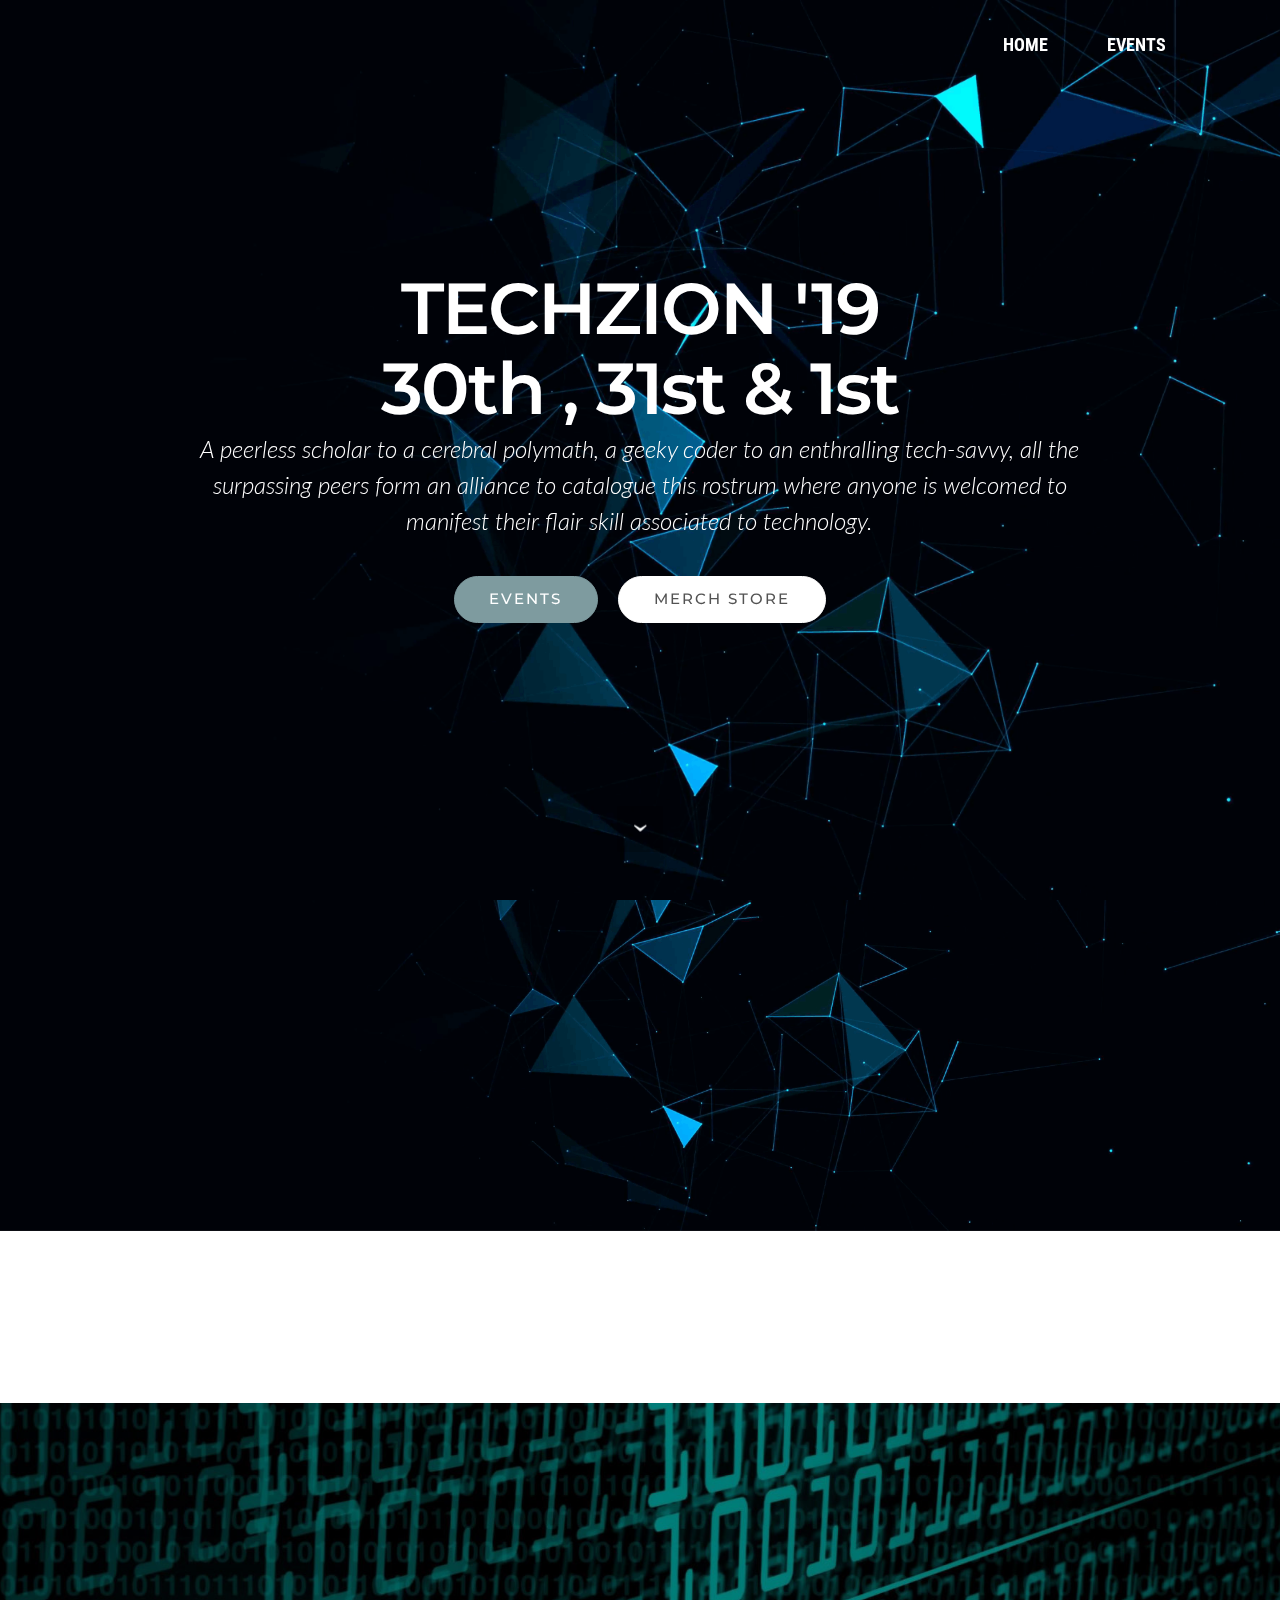
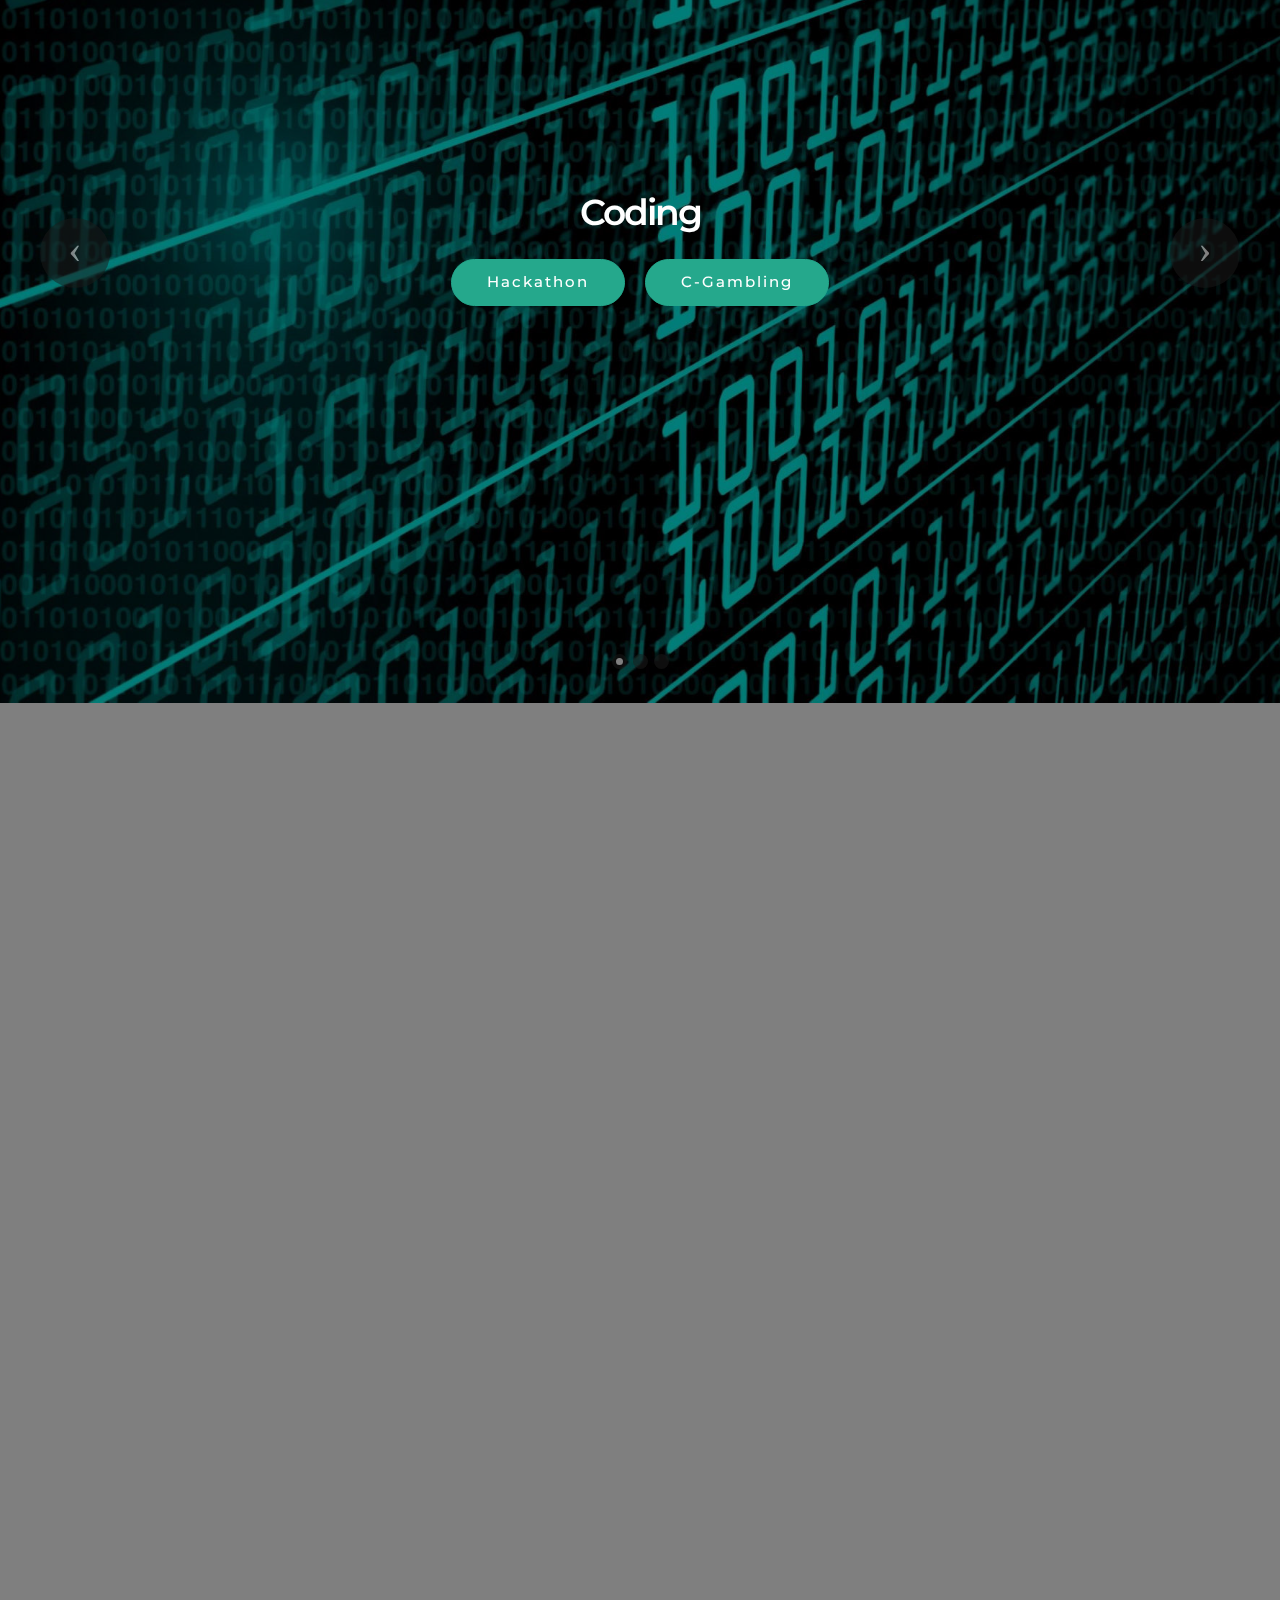
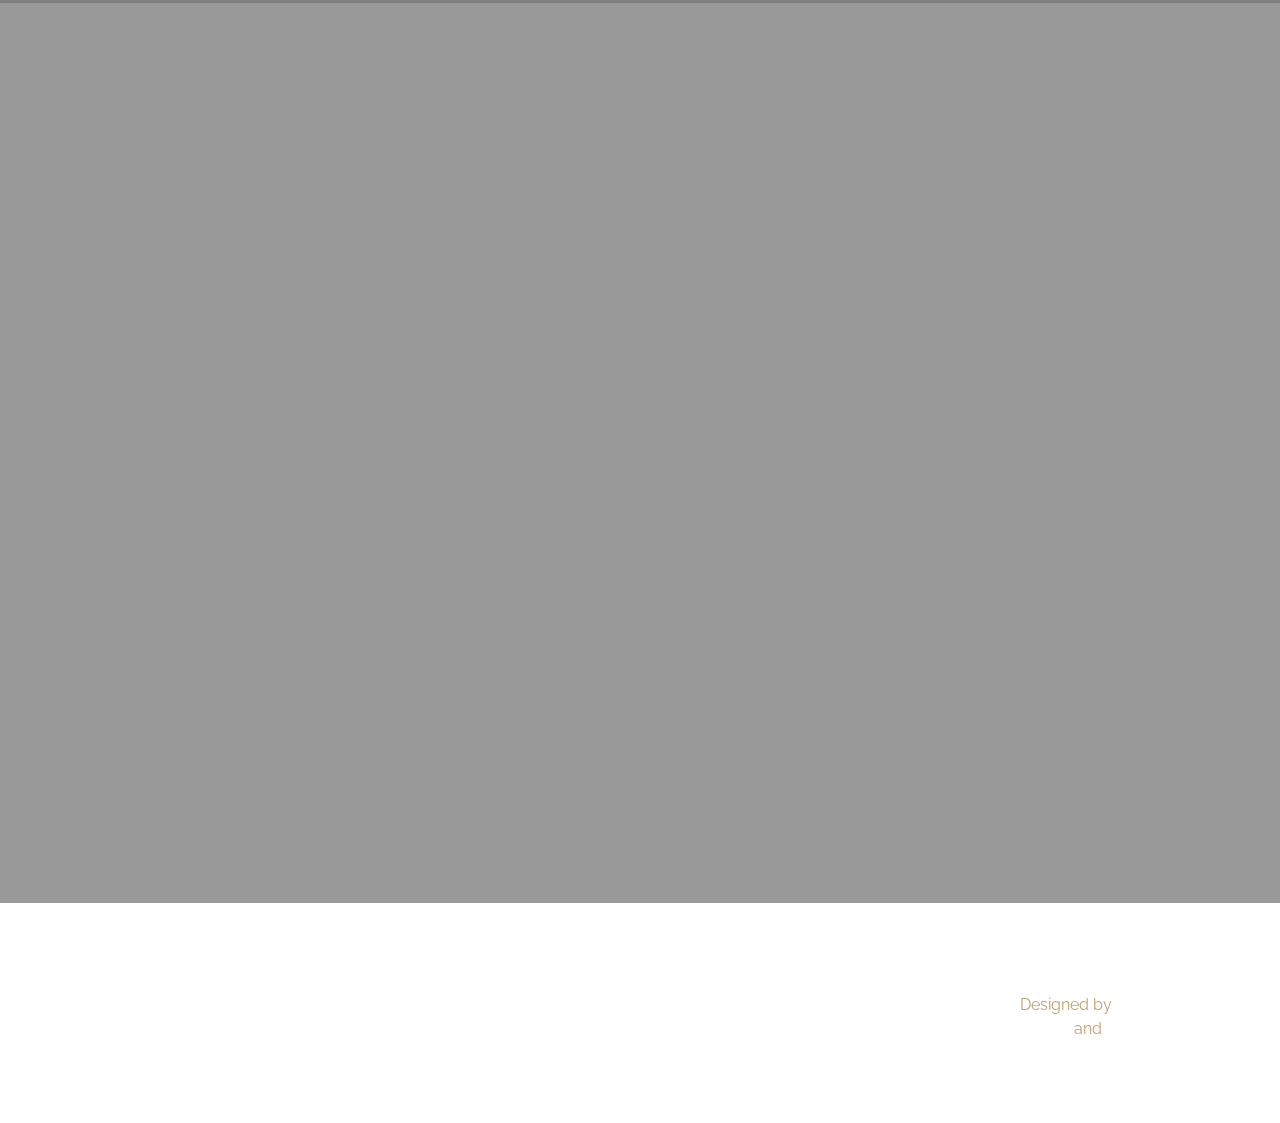
==== index.html @ b397fc56 "created repo" ====
<!DOCTYPE html>
<html >
<head>
  <meta charset="UTF-8">
  <meta http-equiv="X-UA-Compatible" content="IE=edge">
  
  <meta name="viewport" content="width=device-width, initial-scale=1, minimum-scale=1">
  <link rel="shortcut icon" href="assets/images/menulogo-228x128.png" type="image/x-icon">
  <meta name="description" content="">
  <title>Techzion '19</title>
  <link rel="stylesheet" href="assets/et-line-font-plugin/style.css">
  <link rel="stylesheet" href="https://fonts.googleapis.com/css?family=Montserrat:400,700">
  <link rel="stylesheet" href="https://fonts.googleapis.com/css?family=Raleway:100,100i,200,200i,300,300i,400,400i,500,500i,600,600i,700,700i,800,800i,900,900i">
  <link rel="stylesheet" href="assets/web/assets/mobirise-icons/mobirise-icons.css">
  <link rel="stylesheet" href="https://fonts.googleapis.com/css?family=Lora:400,700,400italic,700italic&subset=latin">
  <link rel="stylesheet" href="assets/tether/tether.min.css">
  <link rel="stylesheet" href="assets/bootstrap/css/bootstrap.min.css">
  <link rel="stylesheet" href="assets/animate.css/animate.min.css">
  <link rel="stylesheet" href="assets/socicon/css/styles.css">
  <link rel="stylesheet" href="assets/dropdown/css/style.css">
  <link rel="stylesheet" href="assets/theme/css/style.css">
  <link rel="stylesheet" href="assets/mobirise/css/mbr-additional.css" type="text/css">
  
  
  
</head>
<body>
  <section id="menu-0" data-rv-view="0">

    <nav class="navbar navbar-dropdown transparent navbar-fixed-top bg-color">
        <div class="container">

            <div class="mbr-table">
                <div class="mbr-table-cell">

                    <div class="navbar-brand">
                        
                        <a class="navbar-caption text-white" href="index.html#header1-2"></a>
                    </div>

                </div>
                <div class="mbr-table-cell">

                    <button class="navbar-toggler pull-xs-right hidden-md-up" type="button" data-toggle="collapse" data-target="#exCollapsingNavbar">
                        <div class="hamburger-icon"></div>
                    </button>

                    <ul class="nav-dropdown collapse pull-xs-right nav navbar-nav navbar-toggleable-sm" id="exCollapsingNavbar">
                        <li class="nav-item dropdown"><a class="nav-link link" href="index.html#header1-2">HOME</a></li>
                        <li class="nav-item"><a class="nav-link link" href="index.html#features4-a">EVENTS</a></li></li></ul>
                    <button hidden="" class="navbar-toggler navbar-close" type="button" data-toggle="collapse" data-target="#exCollapsingNavbar">
                        <div class="close-icon"></div>
                    </button>

                </div>
            </div>

        </div>
    </nav>

</section>

<section class="engine"><a href="https://mobirise.ws/f"></a></section><section class="mbr-section mbr-section-hero mbr-section-full mbr-section-with-arrow mbr-parallax-background mbr-after-navbar" id="header1-2" data-rv-view="2" style="background-image: url(assets/images/back1-2000x1125.png);">

    

    <div class="mbr-table-cell">

        <div class="container">
            <div class="row">
                <div class="mbr-section col-md-10 col-md-offset-1 text-xs-center">

                    <h1 class="mbr-section-title display-1">TECHZION '19<br>30th , 31st &amp; 1st</h1>
                    <p class="mbr-section-lead lead">A peerless scholar to a cerebral polymath, a geeky coder to an enthralling tech-savvy, all the surpassing peers form an alliance to catalogue this rostrum where anyone is welcomed to manifest their flair skill associated to technology.</p>
                    <div class="mbr-section-btn"><a class="btn btn-lg btn-info" href="index.html#features4-a">EVENTS</a> <a class="btn btn-lg btn-white" href="#" target="_blank">MERCH STORE</a> </div>
                </div>
            </div>
        </div>
    </div>

    <div class="mbr-arrow mbr-arrow-floating" aria-hidden="true"><a href="#features4-a"><i class="mbr-arrow-icon"></i></a></div>

</section>

<section class="mbr-cards mbr-section mbr-section-nopadding mbr-parallax-background" id="features4-a" data-rv-view="5" style="background-image: url(assets/images/back1-2000x1125.png);">

    

    <div class="mbr-cards-row row">
        <div class="mbr-cards-col col-xs-12 col-lg-4" style="padding-top: 160px; padding-bottom: 160px;">
            <div class="container">
                <div class="card cart-block">
                    <div class="card-img iconbox"><a href="index.html#slider-f" class="mbri-setting mbr-iconfont mbr-iconfont-features4" style="color: rgb(0, 0, 0);"></a></div>
                    <div class="card-block">
                        <h4 class="card-title"><a href="index.html#slider-f" class="text-white">Technical</a></h4>
                        
                        
                        
                    </div>
                </div>
            </div>
        </div>
        <div class="mbr-cards-col col-xs-12 col-lg-4" style="padding-top: 160px; padding-bottom: 160px;">
            <div class="container">
                <div class="card cart-block">
                    <div class="card-img iconbox"><a href="index.html#header5-i" class="mbri-rocket mbr-iconfont mbr-iconfont-features4" style="color: rgb(0, 0, 0);"></a></div>
                    <div class="card-block">
                        <h4 class="card-title"><a href="index.html#header5-i" class="text-white">Fun Events</a></h4>
                        
                        
                        
                    </div>
                </div>
          </div>
        </div>
        <div class="mbr-cards-col col-xs-12 col-lg-4" style="padding-top: 160px; padding-bottom: 160px;">
            <div class="container">
                <div class="card cart-block">
                    <div class="card-img iconbox"><a href="index.html#header5-j" class="mbri-desktop mbr-iconfont mbr-iconfont-features4" style="color: rgb(0, 0, 0);"></a></div>
                    <div class="card-block">
                        <h4 class="card-title"><a href="index.html#header5-j" class="text-white">Presentation</a></h4>
                        
                        
                        
                    </div>
                </div>
            </div>
        </div>
        
        
        
    </div>
</section>

<section class="mbr-slider mbr-section mbr-section__container carousel slide mbr-section-nopadding" data-ride="carousel" data-keyboard="false" data-wrap="true" data-pause="false" data-interval="10000" id="slider-f" data-rv-view="8">
    <div>
        <div>
            <div>
                <ol class="carousel-indicators">
                    <li data-app-prevent-settings="" data-target="#slider-f" class="active" data-slide-to="0"></li><li data-app-prevent-settings="" data-target="#slider-f" data-slide-to="1"></li><li data-app-prevent-settings="" data-target="#slider-f" data-slide-to="2"></li>
                </ol>
                <div class="carousel-inner" role="listbox">
                    <div class="mbr-section mbr-section-hero carousel-item dark center mbr-section-full active" data-bg-video-slide="false" style="background-image: url(assets/images/cseback1-2000x1250.jpg);">
                        <div class="mbr-table-cell">
                            <div class="mbr-overlay" style="background-color: rgb(0, 0, 0);"></div>
                            <div class="container-slide container">
                                
                                <div class="row">
                                    <div class="col-md-8 col-md-offset-2 text-xs-center">
                                        <h2 class="mbr-section-title display-1">Coding</h2>
                                        

                                        <div class="mbr-section-btn">  <a class="btn btn-lg btn-secondary" href="coding.html#header2-1f">Hackathon</a> <a class="btn btn-lg btn-secondary" href="coding.html#header2-1g">C-Gambling</a></div>
                                    </div>
                                </div>
                            </div>
                        </div>
                    </div>
                    <div class="mbr-section mbr-section-hero carousel-item dark center mbr-section-full" data-bg-video-slide="false" style="background-image: url(assets/images/meback-852x480.jpg);">
                        <div class="mbr-table-cell">
                            <div class="mbr-overlay" style="background-color: rgb(0, 0, 0);"></div>
                            <div class="container-slide container">
                                
                                <div class="row">
                                    <div class="col-md-8 col-md-offset-2 text-xs-center">
                                        <h2 class="mbr-section-title display-1">Technovoltz</h2>
                                        <div class="mbr-section-btn">  <a class="btn btn-lg btn-secondary" href="technovoltz.html#header2-1f">Bridge It</a> <a class="btn btn-lg btn-secondary" href="technovoltz.html#header2-1g">Da Vinci's Gizmo</a><a class="btn btn-lg btn-secondary" href="technovoltz.html#header2-1h">Hydraulic Crane</a></div>

                                    </div>
                                </div>
                            </div>
                        </div>
                    </div>
                    <div class="mbr-section mbr-section-hero carousel-item dark center mbr-section-full" data-bg-video-slide="false" style="background-image: url(assets/images/eceback-2000x1413.jpg);">
                        <div class="mbr-table-cell">
                            <div class="mbr-overlay" style="background-color: rgb(0, 0, 0);"></div>
                            <div class="container-slide container">
                                
                                <div class="row">
                                    <div class="col-md-8 col-md-offset-2 text-xs-center">
                                        <h2 class="mbr-section-title display-1">Extreme Electrical</h2>
                                        
                                        <div class="mbr-section-btn">  <a class="btn btn-lg btn-secondary" href="extremeElectrical.html#header2-1f">Circuit Cracker</a> <a class="btn btn-lg btn-secondary" href="extremeElectrical.html#header2-1g">Transform Spot</a><a class="btn btn-lg btn-secondary" href="extremeElectrical.html#header2-1h">Thinkquest</a></div>
                                        
                                    </div>
                                </div>
                            </div>
                        </div>
                    </div>
                    <div class="mbr-section mbr-section-hero carousel-item dark center mbr-section-full" data-bg-video-slide="false" style="background-image: url(assets/images/meback-852x480.jpg);">
                        <div class="mbr-table-cell">
                            <div class="mbr-overlay" style="background-color: rgb(0, 0, 0);"></div>
                            <div class="container-slide container">
                                
                                <div class="row">
                                    <div class="col-md-8 col-md-offset-2 text-xs-center">
                                        <h2 class="mbr-section-title display-1">Robotics</h2>
                                        <div class="mbr-section-btn">  <a class="btn btn-lg btn-secondary" href="robotics.html#header2-1f">Automa Rennen</a> <a class="btn btn-lg btn-secondary" href="robotics.html#header2-1g">Mechatron</a><a class="btn btn-lg btn-secondary" href="robotics.html#header2-1h">Armageddon</a><a class="btn btn-lg btn-secondary" href="robotics.html#header2-1i">Sea Hawks</a><a class="btn btn-lg btn-secondary" href="robotics.html#header2-1j">Float-E-Barco</a></div>

                                    </div>
                                </div>
                            </div>
                        </div>
                    </div>
                </div>

                <a data-app-prevent-settings="" class="left carousel-control" role="button" data-slide="prev" href="#slider-f">
                    <span class="icon-prev" aria-hidden="true"></span>
                    <span class="sr-only">Previous</span>
                </a>
                <a data-app-prevent-settings="" class="right carousel-control" role="button" data-slide="next" href="#slider-f">
                    <span class="icon-next" aria-hidden="true"></span>
                    <span class="sr-only">Next</span>
                </a>
            </div>
        </div>
    </div>
</section>

<section class="mbr-section mbr-section-hero mbr-section-full mbr-parallax-background" id="header5-i" data-rv-view="20" style="background-image: url(assets/images/cult-1920x1080.jpg);">

    <div class="mbr-overlay" style="opacity: 0.5; background-color: rgb(0, 0, 0);"></div>

    <div class="mbr-table-cell">

        <div class="container">
            <div class="row">
                <div class="mbr-section col-md-10 col-md-offset-1 text-xs-center">

                    <h1 class="mbr-section-title display-1">FUN EVENTS</h1>
                    
                    <div class="mbr-section-btn"><a class="btn btn-lg btn-warning" href="funEvents.html#header2-1f">Youngistan</a> <a class="btn btn-lg btn-warning" href="funEvents.html#header2-1g">Egg Drop</a><a class="btn btn-lg btn-warning" href="funEvents.html#header2-1h">Rubik's Cube</a> <a class="btn btn-lg btn-warning" href="funEvents.html#header2-1i">Brandyudh</a> <a class="btn btn-lg btn-warning" href="funEvents.html#header2-1j">Pubg-Battle</a> </div>
                </div>
            </div>
        </div>
    </div>

    

</section>

<section class="mbr-section mbr-section-hero mbr-section-full mbr-parallax-background" id="header5-j" data-rv-view="23" style="background-image: url(assets/images/misc-1920x1080.jpg);">

    <div class="mbr-overlay" style="opacity: 0.4; background-color: rgb(0, 0, 0);"></div>

    <div class="mbr-table-cell">

        <div class="container">
            <div class="row">
                <div class="mbr-section col-md-10 col-md-offset-1 text-xs-center">

                    <h1 class="mbr-section-title display-1">PRESENTATION EVENTS</h1>
                    
                    <div class="mbr-section-btn"><a class="btn btn-lg btn-danger" href="presentationEvent.html#header2-1f">Cognitate</a> <a class="btn btn-lg btn-danger" href="presentationEvent.html#header2-1g">Incubate</a> <a class="btn btn-lg btn-danger" href="presentationEvent.html#header2-1h">The Intelligent Investor</a>
                    </div>
                </div>
            </div>
        </div>
    </div>

    

</section>

<!--
****************************************************
<section class="mbr-cards mbr-section mbr-section-nopadding mbr-parallax-background" id="features3-m" data-rv-view="26" style="background-image: url(assets/images/back1-2000x1125.png);">

    

    <div class="mbr-cards-row row">
        <div class="mbr-cards-col col-xs-12 col-lg-4" style="padding-top: 160px; padding-bottom: 160px;">
            <div class="container">
              <div class="card cart-block">
                  <div class="card-img"><img src="assets/images/picsart-03-21-09.50.50-589x511.jpg" class="card-img-top"></div>
                  <div class="card-block">
                    <h4 class="card-title">Vaibhav Tripathi<br>Designer | Technical &nbsp;Convenor</h4>
                    
                    
                    <div class="card-btn"><a href="http://www.facebook.com/screamitlouder" class="btn btn-success" target="_blank"><span class="socicon socicon-facebook mbr-iconfont mbr-iconfont-btn"></span></a> <a href="http://www.instagram.com/trippyyv" class="btn btn-danger" target="_blank"><span class="socicon socicon-instagram mbr-iconfont mbr-iconfont-btn"></span></a></div>
                    </div>
                </div>
            </div>
        </div>
        <div class="mbr-cards-col col-xs-12 col-lg-4" style="padding-top: 160px; padding-bottom: 160px;">
            <div class="instacontainer">
                <div class="card cart-block">
                    <div class="card-img"><img src="assets/images/picsart-03-21-10.15.22-589x511.jpg" class="card-img-top"></div>
                    <div class="card-block">
                        <h4 class="card-title">Rohan Raj Singh<br>Designer</h4>
                        
                        
                        <div class="card-btn"><a href="http://www.facebook.com/rohansinghjadaun" class="btn btn-success" target="_blank"><span class="socicon socicon-facebook mbr-iconfont mbr-iconfont-btn"></span></a> <a href="http://www.instagram.com/rohan_rajsingh" class="btn btn-danger" target="_blank"><span class="socicon socicon-instagram mbr-iconfont mbr-iconfont-btn"></span></a></div>
                    </div>
                </div>
            </div>
        </div>
        <div class="mbr-cards-col col-xs-12 col-lg-4" style="padding-top: 160px; padding-bottom: 160px;">
            <div class="container">
                <div class="card cart-block">
                    <div class="card-img"><img src="assets/images/picsart-03-21-10.19.04-589x511.jpg" class="card-img-top"></div>
                    <div class="card-block">
                        <h4 class="card-title">Ramashish Maurya<br>Designer</h4>
                        
                        
                        <div class="card-btn"><a href="http://www.facebook.com/2027maurya" class="btn btn-success" target="_blank"><span class="socicon socicon-facebook mbr-iconfont mbr-iconfont-btn"></span></a> <a href="http://www.instagram.com/2027maurya" class="btn btn-danger" target="_blank"><span class="socicon socicon-instagram mbr-iconfont mbr-iconfont-btn"></span></a></div>
                    </div>
                </div>
            </div>
        </div>
        
        
        
    </div>
</section>

*******************************************************************   
!-->

<section class="mbr-section mbr-section-md-padding mbr-parallax-background" id="social-buttons2-k" data-rv-view="29" style="background-image: url(assets/images/back1-2000x1125.png); padding-top: 90px; padding-bottom: 0px;">
    
    <div class="container">
        <div class="row">
            <div class="col-md-8 col-md-offset-2 text-xs-center">
                <h3 class="mbr-section-title display-2">FOLLOW US</h3>
                <div> <a class="btn btn-social btn-white" title="Facebook" target="_blank" href="https://www.facebook.com/Techzion/"><i class="socicon socicon-facebook"></i></a>   <a class="btn btn-social btn-white" title="Instagram" target="_blank" href="https://www.instagram.com/techzionbiet/"><i class="socicon socicon-instagram"></i></a>      </div>
            </div>
            <div class="text-primary">Designed by <a href="https://www.facebook.com/therealakashshukla">Akash Shukla</a> and <a href="https://github.com/Tarunsingh007">Tarun Singh</a> <a href="https://www.facebook.com/rcubedclub/">(RCubed Club)</a>
            </div>
        </div>
    </div>
</section>


  <script src="assets/web/assets/jquery/jquery.min.js"></script>
  <script src="assets/tether/tether.min.js"></script>
  <script src="assets/bootstrap/js/bootstrap.min.js"></script>
  <script src="assets/viewport-checker/jquery.viewportchecker.js"></script>
  <script src="assets/touch-swipe/jquery.touch-swipe.min.js"></script>
  <script src="assets/smooth-scroll/smooth-scroll.js"></script>
  <script src="assets/jarallax/jarallax.js"></script>
  <script src="assets/bootstrap-carousel-swipe/bootstrap-carousel-swipe.js"></script>
  <script src="assets/dropdown/js/script.min.js"></script>
  <script src="assets/theme/js/script.js"></script>
  
  
  <input name="animation" type="hidden">
   <div id="scrollToTop" class="scrollToTop mbr-arrow-up"><a style="text-align: center;"><i class="mbr-arrow-up-icon"></i></a></div>


  </body>
</html>
---- assets/et-line-font-plugin/style.css ----
@font-face {
	font-family: 'et-line';
	src:url('fonts/et-line.eot');
	src:url('fonts/et-line.eot?#iefix') format('embedded-opentype'),
		url('fonts/et-line.woff') format('woff'),
		url('fonts/et-line.ttf') format('truetype'),
		url('fonts/et-line.svg#et-line') format('svg');
	font-weight: normal;
	font-style: normal;
}

/* Use the following CSS code if you want to use data attributes for inserting your icons */
.etl-icon, [data-icon]:before {
	font-family: 'et-line';
	content: attr(data-icon);
	speak: none;
	font-weight: normal;
	font-variant: normal;
	text-transform: none;
	line-height: 1;
	-webkit-font-smoothing: antialiased;
	-moz-osx-font-smoothing: grayscale;
	display:inline-block;
}

/* Use the following CSS code if you want to have a class per icon */
/*
Instead of a list of all class selectors,
you can use the generic selector below, but it's slower:
[class*="icon-"] {
*/
.icon-mobile, .icon-laptop, .icon-desktop, .icon-tablet, .icon-phone, .icon-document, .icon-documents, .icon-search, .icon-clipboard, .icon-newspaper, .icon-notebook, .icon-book-open, .icon-browser, .icon-calendar, .icon-presentation, .icon-picture, .icon-pictures, .icon-video, .icon-camera, .icon-printer, .icon-toolbox, .icon-briefcase, .icon-wallet, .icon-gift, .icon-bargraph, .icon-grid, .icon-expand, .icon-focus, .icon-edit, .icon-adjustments, .icon-ribbon, .icon-hourglass, .icon-lock, .icon-megaphone, .icon-shield, .icon-trophy, .icon-flag, .icon-map, .icon-puzzle, .icon-basket, .icon-envelope, .icon-streetsign, .icon-telescope, .icon-gears, .icon-key, .icon-paperclip, .icon-attachment, .icon-pricetags, .icon-lightbulb, .icon-layers, .icon-pencil, .icon-tools, .icon-tools-2, .icon-scissors, .icon-paintbrush, .icon-magnifying-glass, .icon-circle-compass, .icon-linegraph, .icon-mic, .icon-strategy, .icon-beaker, .icon-caution, .icon-recycle, .icon-anchor, .icon-profile-male, .icon-profile-female, .icon-bike, .icon-wine, .icon-hotairballoon, .icon-globe, .icon-genius, .icon-map-pin, .icon-dial, .icon-chat, .icon-heart, .icon-cloud, .icon-upload, .icon-download, .icon-target, .icon-hazardous, .icon-piechart, .icon-speedometer, .icon-global, .icon-compass, .icon-lifesaver, .icon-clock, .icon-aperture, .icon-quote, .icon-scope, .icon-alarmclock, .icon-refresh, .icon-happy, .icon-sad, .icon-facebook, .icon-twitter, .icon-googleplus, .icon-rss, .icon-tumblr, .icon-linkedin, .icon-dribbble {
	font-family: 'et-line';
	speak: none;
	font-style: normal;
	font-weight: normal;
	font-variant: normal;
	text-transform: none;
	line-height: 1;
	-webkit-font-smoothing: antialiased;
	-moz-osx-font-smoothing: grayscale;
	display:inline-block;
}
.icon-mobile:before {
	content: "\e000";
}
.icon-laptop:before {
	content: "\e001";
}
.icon-desktop:before {
	content: "\e002";
}
.icon-tablet:before {
	content: "\e003";
}
.icon-phone:before {
	content: "\e004";
}
.icon-document:before {
	content: "\e005";
}
.icon-documents:before {
	content: "\e006";
}
.icon-search:before {
	content: "\e007";
}
.icon-clipboard:before {
	content: "\e008";
}
.icon-newspaper:before {
	content: "\e009";
}
.icon-notebook:before {
	content: "\e00a";
}
.icon-book-open:before {
	content: "\e00b";
}
.icon-browser:before {
	content: "\e00c";
}
.icon-calendar:before {
	content: "\e00d";
}
.icon-presentation:before {
	content: "\e00e";
}
.icon-picture:before {
	content: "\e00f";
}
.icon-pictures:before {
	content: "\e010";
}
.icon-video:before {
	content: "\e011";
}
.icon-camera:before {
	content: "\e012";
}
.icon-printer:before {
	content: "\e013";
}
.icon-toolbox:before {
	content: "\e014";
}
.icon-briefcase:before {
	content: "\e015";
}
.icon-wallet:before {
	content: "\e016";
}
.icon-gift:before {
	content: "\e017";
}
.icon-bargraph:before {
	content: "\e018";
}
.icon-grid:before {
	content: "\e019";
}
.icon-expand:before {
	content: "\e01a";
}
.icon-focus:before {
	content: "\e01b";
}
.icon-edit:before {
	content: "\e01c";
}
.icon-adjustments:before {
	content: "\e01d";
}
.icon-ribbon:before {
	content: "\e01e";
}
.icon-hourglass:before {
	content: "\e01f";
}
.icon-lock:before {
	content: "\e020";
}
.icon-megaphone:before {
	content: "\e021";
}
.icon-shield:before {
	content: "\e022";
}
.icon-trophy:before {
	content: "\e023";
}
.icon-flag:before {
	content: "\e024";
}
.icon-map:before {
	content: "\e025";
}
.icon-puzzle:before {
	content: "\e026";
}
.icon-basket:before {
	content: "\e027";
}
.icon-envelope:before {
	content: "\e028";
}
.icon-streetsign:before {
	content: "\e029";
}
.icon-telescope:before {
	content: "\e02a";
}
.icon-gears:before {
	content: "\e02b";
}
.icon-key:before {
	content: "\e02c";
}
.icon-paperclip:before {
	content: "\e02d";
}
.icon-attachment:before {
	content: "\e02e";
}
.icon-pricetags:before {
	content: "\e02f";
}
.icon-lightbulb:before {
	content: "\e030";
}
.icon-layers:before {
	content: "\e031";
}
.icon-pencil:before {
	content: "\e032";
}
.icon-tools:before {
	content: "\e033";
}
.icon-tools-2:before {
	content: "\e034";
}
.icon-scissors:before {
	content: "\e035";
}
.icon-paintbrush:before {
	content: "\e036";
}
.icon-magnifying-glass:before {
	content: "\e037";
}
.icon-circle-compass:before {
	content: "\e038";
}
.icon-linegraph:before {
	content: "\e039";
}
.icon-mic:before {
	content: "\e03a";
}
.icon-strategy:before {
	content: "\e03b";
}
.icon-beaker:before {
	content: "\e03c";
}
.icon-caution:before {
	content: "\e03d";
}
.icon-recycle:before {
	content: "\e03e";
}
.icon-anchor:before {
	content: "\e03f";
}
.icon-profile-male:before {
	content: "\e040";
}
.icon-profile-female:before {
	content: "\e041";
}
.icon-bike:before {
	content: "\e042";
}
.icon-wine:before {
	content: "\e043";
}
.icon-hotairballoon:before {
	content: "\e044";
}
.icon-globe:before {
	content: "\e045";
}
.icon-genius:before {
	content: "\e046";
}
.icon-map-pin:before {
	content: "\e047";
}
.icon-dial:before {
	content: "\e048";
}
.icon-chat:before {
	content: "\e049";
}
.icon-heart:before {
	content: "\e04a";
}
.icon-cloud:before {
	content: "\e04b";
}
.icon-upload:before {
	content: "\e04c";
}
.icon-download:before {
	content: "\e04d";
}
.icon-target:before {
	content: "\e04e";
}
.icon-hazardous:before {
	content: "\e04f";
}
.icon-piechart:before {
	content: "\e050";
}
.icon-speedometer:before {
	content: "\e051";
}
.icon-global:before {
	content: "\e052";
}
.icon-compass:before {
	content: "\e053";
}
.icon-lifesaver:before {
	content: "\e054";
}
.icon-clock:before {
	content: "\e055";
}
.icon-aperture:before {
	content: "\e056";
}
.icon-quote:before {
	content: "\e057";
}
.icon-scope:before {
	content: "\e058";
}
.icon-alarmclock:before {
	content: "\e059";
}
.icon-refresh:before {
	content: "\e05a";
}
.icon-happy:before {
	content: "\e05b";
}
.icon-sad:before {
	content: "\e05c";
}
.icon-facebook:before {
	content: "\e05d";
}
.icon-twitter:before {
	content: "\e05e";
}
.icon-googleplus:before {
	content: "\e05f";
}
.icon-rss:before {
	content: "\e060";
}
.icon-tumblr:before {
	content: "\e061";
}
.icon-linkedin:before {
	content: "\e062";
}
.icon-dribbble:before {
	content: "\e063";
}
---- assets/web/assets/mobirise-icons/mobirise-icons.css ----
@font-face {
  font-family: 'MobiriseIcons';
  src:  url('mobirise-icons.eot?spat4u');
  src:  url('mobirise-icons.eot?spat4u#iefix') format('embedded-opentype'),
    url('mobirise-icons.ttf?spat4u') format('truetype'),
    url('mobirise-icons.woff?spat4u') format('woff'),
    url('mobirise-icons.svg?spat4u#MobiriseIcons') format('svg');
  font-weight: normal;
  font-style: normal;
}

[class^="mbri-"], [class*=" mbri-"] {
  /* use !important to prevent issues with browser extensions that change fonts */
  font-family: MobiriseIcons !important;
  speak: none;
  font-style: normal;
  font-weight: normal;
  font-variant: normal;
  text-transform: none;
  line-height: 1;

  /* Better Font Rendering =========== */
  -webkit-font-smoothing: antialiased;
  -moz-osx-font-smoothing: grayscale;
}

.mbri-add-submenu:before {
  content: "\e900";
}
.mbri-alert:before {
  content: "\e901";
}
.mbri-align-center:before {
  content: "\e902";
}
.mbri-align-justify:before {
  content: "\e903";
}
.mbri-align-left:before {
  content: "\e904";
}
.mbri-align-right:before {
  content: "\e905";
}
.mbri-android:before {
  content: "\e906";
}
.mbri-apple:before {
  content: "\e907";
}
.mbri-arrow-down:before {
  content: "\e908";
}
.mbri-arrow-next:before {
  content: "\e909";
}
.mbri-arrow-prev:before {
  content: "\e90a";
}
.mbri-arrow-up:before {
  content: "\e90b";
}
.mbri-bold:before {
  content: "\e90c";
}
.mbri-bookmark:before {
  content: "\e90d";
}
.mbri-bootstrap:before {
  content: "\e90e";
}
.mbri-briefcase:before {
  content: "\e90f";
}
.mbri-browse:before {
  content: "\e910";
}
.mbri-bulleted-list:before {
  content: "\e911";
}
.mbri-calendar:before {
  content: "\e912";
}
.mbri-camera:before {
  content: "\e913";
}
.mbri-cart-add:before {
  content: "\e914";
}
.mbri-cart-full:before {
  content: "\e915";
}
.mbri-cash:before {
  content: "\e916";
}
.mbri-change-style:before {
  content: "\e917";
}
.mbri-chat:before {
  content: "\e918";
}
.mbri-clock:before {
  content: "\e919";
}
.mbri-close:before {
  content: "\e91a";
}
.mbri-cloud:before {
  content: "\e91b";
}
.mbri-code:before {
  content: "\e91c";
}
.mbri-contact-form:before {
  content: "\e91d";
}
.mbri-credit-card:before {
  content: "\e91e";
}
.mbri-cursor-click:before {
  content: "\e91f";
}
.mbri-cust-feedback:before {
  content: "\e920";
}
.mbri-database:before {
  content: "\e921";
}
.mbri-delivery:before {
  content: "\e922";
}
.mbri-desktop:before {
  content: "\e923";
}
.mbri-devices:before {
  content: "\e924";
}
.mbri-down:before {
  content: "\e925";
}
.mbri-download:before {
  content: "\e989";
}
.mbri-drag-n-drop:before {
  content: "\e927";
}
.mbri-drag-n-drop2:before {
  content: "\e928";
}
.mbri-edit:before {
  content: "\e929";
}
.mbri-edit2:before {
  content: "\e92a";
}
.mbri-error:before {
  content: "\e92b";
}
.mbri-extension:before {
  content: "\e92c";
}
.mbri-features:before {
  content: "\e92d";
}
.mbri-file:before {
  content: "\e92e";
}
.mbri-flag:before {
  content: "\e92f";
}
.mbri-folder:before {
  content: "\e930";
}
.mbri-gift:before {
  content: "\e931";
}
.mbri-github:before {
  content: "\e932";
}
.mbri-globe:before {
  content: "\e933";
}
.mbri-globe-2:before {
  content: "\e934";
}
.mbri-growing-chart:before {
  content: "\e935";
}
.mbri-hearth:before {
  content: "\e936";
}
.mbri-help:before {
  content: "\e937";
}
.mbri-home:before {
  content: "\e938";
}
.mbri-hot-cup:before {
  content: "\e939";
}
.mbri-idea:before {
  content: "\e93a";
}
.mbri-image-gallery:before {
  content: "\e93b";
}
.mbri-image-slider:before {
  content: "\e93c";
}
.mbri-info:before {
  content: "\e93d";
}
.mbri-italic:before {
  content: "\e93e";
}
.mbri-key:before {
  content: "\e93f";
}
.mbri-laptop:before {
  content: "\e940";
}
.mbri-layers:before {
  content: "\e941";
}
.mbri-left-right:before {
  content: "\e942";
}
.mbri-left:before {
  content: "\e943";
}
.mbri-letter:before {
  content: "\e944";
}
.mbri-like:before {
  content: "\e945";
}
.mbri-link:before {
  content: "\e946";
}
.mbri-lock:before {
  content: "\e947";
}
.mbri-login:before {
  content: "\e948";
}
.mbri-logout:before {
  content: "\e949";
}
.mbri-magic-stick:before {
  content: "\e94a";
}
.mbri-map-pin:before {
  content: "\e94b";
}
.mbri-menu:before {
  content: "\e94c";
}
.mbri-mobile:before {
  content: "\e94d";
}
.mbri-mobile2:before {
  content: "\e94e";
}
.mbri-mobirise:before {
  content: "\e94f";
}
.mbri-more-horizontal:before {
  content: "\e950";
}
.mbri-more-vertical:before {
  content: "\e951";
}
.mbri-music:before {
  content: "\e952";
}
.mbri-new-file:before {
  content: "\e953";
}
.mbri-numbered-list:before {
  content: "\e954";
}
.mbri-opened-folder:before {
  content: "\e955";
}
.mbri-pages:before {
  content: "\e956";
}
.mbri-paper-plane:before {
  content: "\e957";
}
.mbri-paperclip:before {
  content: "\e958";
}
.mbri-photo:before {
  content: "\e959";
}
.mbri-photos:before {
  content: "\e95a";
}
.mbri-pin:before {
  content: "\e95b";
}
.mbri-play:before {
  content: "\e95c";
}
.mbri-plus:before {
  content: "\e95d";
}
.mbri-preview:before {
  content: "\e95e";
}
.mbri-print:before {
  content: "\e95f";
}
.mbri-protect:before {
  content: "\e960";
}
.mbri-question:before {
  content: "\e961";
}
.mbri-quote-left:before {
  content: "\e962";
}
.mbri-quote-right:before {
  content: "\e963";
}
.mbri-refresh:before {
  content: "\e964";
}
.mbri-responsive:before {
  content: "\e965";
}
.mbri-right:before {
  content: "\e966";
}
.mbri-rocket:before {
  content: "\e967";
}
.mbri-sad-face:before {
  content: "\e968";
}
.mbri-sale:before {
  content: "\e969";
}
.mbri-save:before {
  content: "\e96a";
}
.mbri-search:before {
  content: "\e96b";
}
.mbri-setting:before {
  content: "\e96c";
}
.mbri-setting2:before {
  content: "\e96d";
}
.mbri-setting3:before {
  content: "\e96e";
}
.mbri-share:before {
  content: "\e96f";
}
.mbri-shopping-bag:before {
  content: "\e970";
}
.mbri-shopping-basket:before {
  content: "\e971";
}
.mbri-shopping-cart:before {
  content: "\e972";
}
.mbri-sites:before {
  content: "\e973";
}
.mbri-smile-face:before {
  content: "\e974";
}
.mbri-speed:before {
  content: "\e975";
}
.mbri-star:before {
  content: "\e976";
}
.mbri-success:before {
  content: "\e977";
}
.mbri-sun:before {
  content: "\e978";
}
.mbri-sun2:before {
  content: "\e979";
}
.mbri-tablet:before {
  content: "\e97a";
}
.mbri-tablet-vertical:before {
  content: "\e97b";
}
.mbri-target:before {
  content: "\e97c";
}
.mbri-timer:before {
  content: "\e97d";
}
.mbri-to-ftp:before {
  content: "\e97e";
}
.mbri-to-local-drive:before {
  content: "\e97f";
}
.mbri-touch-swipe:before {
  content: "\e980";
}
.mbri-touch:before {
  content: "\e981";
}
.mbri-trash:before {
  content: "\e982";
}
.mbri-underline:before {
  content: "\e983";
}
.mbri-unlink:before {
  content: "\e984";
}
.mbri-unlock:before {
  content: "\e985";
}
.mbri-up-down:before {
  content: "\e986";
}
.mbri-up:before {
  content: "\e987";
}
.mbri-update:before {
  content: "\e988";
}
.mbri-upload:before {
 content: "\e926"; 
}
.mbri-user:before {
  content: "\e98a";
}
.mbri-user2:before {
  content: "\e98b";
}
.mbri-users:before {
  content: "\e98c";
}
.mbri-video:before {
  content: "\e98d";
}
.mbri-video-play:before {
  content: "\e98e";
}
.mbri-watch:before {
  content: "\e98f";
}
.mbri-website-theme:before {
  content: "\e990";
}
.mbri-wifi:before {
  content: "\e991";
}
.mbri-windows:before {
  content: "\e992";
}
.mbri-zoom-out:before {
  content: "\e993";
}
.mbri-redo:before {
  content: "\e994";
}
.mbri-undo:before {
  content: "\e995";
}
---- assets/socicon/css/styles.css ----
@charset "UTF-8";

@font-face {
  font-family: "socicon";
  src:url("../fonts/socicon.eot");
  src:url("../fonts/socicon.eot?#iefix") format("embedded-opentype"),
    url("../fonts/socicon.woff") format("woff"),
    url("../fonts/socicon.ttf") format("truetype"),
    url("../fonts/socicon.svg#socicon") format("svg");
  font-weight: normal;
  font-style: normal;

}

[data-icon]:before {
  font-family: "socicon" !important;
  content: attr(data-icon);
  font-style: normal !important;
  font-weight: normal !important;
  font-variant: normal !important;
  text-transform: none !important;
  speak: none;
  line-height: 1;
  -webkit-font-smoothing: antialiased;
  -moz-osx-font-smoothing: grayscale;
}

[class^="socicon-"]:before,
[class*=" socicon-"]:before {
  font-family: "socicon" !important;
  font-style: normal !important;
  font-weight: normal !important;
  font-variant: normal !important;
  text-transform: none !important;
  speak: none;
  line-height: 1;
  -webkit-font-smoothing: antialiased;
  -moz-osx-font-smoothing: grayscale;
}

.socicon-modelmayhem:before {
  content: "\e000";
}
.socicon-mixcloud:before {
  content: "\e001";
}
.socicon-drupal:before {
  content: "\e002";
}
.socicon-swarm:before {
  content: "\e003";
}
.socicon-istock:before {
  content: "\e004";
}
.socicon-yammer:before {
  content: "\e005";
}
.socicon-ello:before {
  content: "\e006";
}
.socicon-stackoverflow:before {
  content: "\e007";
}
.socicon-persona:before {
  content: "\e008";
}
.socicon-triplej:before {
  content: "\e009";
}
.socicon-houzz:before {
  content: "\e00a";
}
.socicon-rss:before {
  content: "\e00b";
}
.socicon-paypal:before {
  content: "\e00c";
}
.socicon-odnoklassniki:before {
  content: "\e00d";
}
.socicon-airbnb:before {
  content: "\e00e";
}
.socicon-periscope:before {
  content: "\e00f";
}
.socicon-outlook:before {
  content: "\e010";
}
.socicon-coderwall:before {
  content: "\e011";
}
.socicon-tripadvisor:before {
  content: "\e012";
}
.socicon-appnet:before {
  content: "\e013";
}
.socicon-goodreads:before {
  content: "\e014";
}
.socicon-tripit:before {
  content: "\e015";
}
.socicon-lanyrd:before {
  content: "\e016";
}
.socicon-slideshare:before {
  content: "\e017";
}
.socicon-buffer:before {
  content: "\e018";
}
.socicon-disqus:before {
  content: "\e019";
}
.socicon-vkontakte:before {
  content: "\e01a";
}
.socicon-whatsapp:before {
  content: "\e01b";
}
.socicon-patreon:before {
  content: "\e01c";
}
.socicon-storehouse:before {
  content: "\e01d";
}
.socicon-pocket:before {
  content: "\e01e";
}
.socicon-mail:before {
  content: "\e01f";
}
.socicon-blogger:before {
  content: "\e020";
}
.socicon-technorati:before {
  content: "\e021";
}
.socicon-reddit:before {
  content: "\e022";
}
.socicon-dribbble:before {
  content: "\e023";
}
.socicon-stumbleupon:before {
  content: "\e024";
}
.socicon-digg:before {
  content: "\e025";
}
.socicon-envato:before {
  content: "\e026";
}
.socicon-behance:before {
  content: "\e027";
}
.socicon-delicious:before {
  content: "\e028";
}
.socicon-deviantart:before {
  content: "\e029";
}
.socicon-forrst:before {
  content: "\e02a";
}
.socicon-play:before {
  content: "\e02b";
}
.socicon-zerply:before {
  content: "\e02c";
}
.socicon-wikipedia:before {
  content: "\e02d";
}
.socicon-apple:before {
  content: "\e02e";
}
.socicon-flattr:before {
  content: "\e02f";
}
.socicon-github:before {
  content: "\e030";
}
.socicon-renren:before {
  content: "\e031";
}
.socicon-friendfeed:before {
  content: "\e032";
}
.socicon-newsvine:before {
  content: "\e033";
}
.socicon-identica:before {
  content: "\e034";
}
.socicon-bebo:before {
  content: "\e035";
}
.socicon-zynga:before {
  content: "\e036";
}
.socicon-steam:before {
  content: "\e037";
}
.socicon-xbox:before {
  content: "\e038";
}
.socicon-windows:before {
  content: "\e039";
}
.socicon-qq:before {
  content: "\e03a";
}
.socicon-douban:before {
  content: "\e03b";
}
.socicon-meetup:before {
  content: "\e03c";
}
.socicon-playstation:before {
  content: "\e03d";
}
.socicon-android:before {
  content: "\e03e";
}
.socicon-snapchat:before {
  content: "\e03f";
}
.socicon-twitter:before {
  content: "\e040";
}
.socicon-facebook:before {
  content: "\e041";
}
.socicon-googleplus:before {
  content: "\e042";
}
.socicon-pinterest:before {
  content: "\e043";
}
.socicon-foursquare:before {
  content: "\e044";
}
.socicon-yahoo:before {
  content: "\e045";
}
.socicon-skype:before {
  content: "\e046";
}
.socicon-yelp:before {
  content: "\e047";
}
.socicon-feedburner:before {
  content: "\e048";
}
.socicon-linkedin:before {
  content: "\e049";
}
.socicon-viadeo:before {
  content: "\e04a";
}
.socicon-xing:before {
  content: "\e04b";
}
.socicon-myspace:before {
  content: "\e04c";
}
.socicon-soundcloud:before {
  content: "\e04d";
}
.socicon-spotify:before {
  content: "\e04e";
}
.socicon-grooveshark:before {
  content: "\e04f";
}
.socicon-lastfm:before {
  content: "\e050";
}
.socicon-youtube:before {
  content: "\e051";
}
.socicon-vimeo:before {
  content: "\e052";
}
.socicon-dailymotion:before {
  content: "\e053";
}
.socicon-vine:before {
  content: "\e054";
}
.socicon-flickr:before {
  content: "\e055";
}
.socicon-500px:before {
  content: "\e056";
}
.socicon-wordpress:before {
  content: "\e058";
}
.socicon-tumblr:before {
  content: "\e059";
}
.socicon-twitch:before {
  content: "\e05a";
}
.socicon-8tracks:before {
  content: "\e05b";
}
.socicon-amazon:before {
  content: "\e05c";
}
.socicon-icq:before {
  content: "\e05d";
}
.socicon-smugmug:before {
  content: "\e05e";
}
.socicon-ravelry:before {
  content: "\e05f";
}
.socicon-weibo:before {
  content: "\e060";
}
.socicon-baidu:before {
  content: "\e061";
}
.socicon-angellist:before {
  content: "\e062";
}
.socicon-ebay:before {
  content: "\e063";
}
.socicon-imdb:before {
  content: "\e064";
}
.socicon-stayfriends:before {
  content: "\e065";
}
.socicon-residentadvisor:before {
  content: "\e066";
}
.socicon-google:before {
  content: "\e067";
}
.socicon-yandex:before {
  content: "\e068";
}
.socicon-sharethis:before {
  content: "\e069";
}
.socicon-bandcamp:before {
  content: "\e06a";
}
.socicon-itunes:before {
  content: "\e06b";
}
.socicon-deezer:before {
  content: "\e06c";
}
.socicon-telegram:before {
  content: "\e06e";
}
.socicon-openid:before {
  content: "\e06f";
}
.socicon-amplement:before {
  content: "\e070";
}
.socicon-viber:before {
  content: "\e071";
}
.socicon-zomato:before {
  content: "\e072";
}
.socicon-draugiem:before {
  content: "\e074";
}
.socicon-endomodo:before {
  content: "\e075";
}
.socicon-filmweb:before {
  content: "\e076";
}
.socicon-stackexchange:before {
  content: "\e077";
}
.socicon-wykop:before {
  content: "\e078";
}
.socicon-teamspeak:before {
  content: "\e079";
}
.socicon-teamviewer:before {
  content: "\e07a";
}
.socicon-ventrilo:before {
  content: "\e07b";
}
.socicon-younow:before {
  content: "\e07c";
}
.socicon-raidcall:before {
  content: "\e07d";
}
.socicon-mumble:before {
  content: "\e07e";
}
.socicon-medium:before {
  content: "\e06d";
}
.socicon-bebee:before {
  content: "\e07f";
}
.socicon-hitbox:before {
  content: "\e080";
}
.socicon-reverbnation:before {
  content: "\e081";
}
.socicon-formulr:before {
  content: "\e082";
}
.socicon-instagram:before {
  content: "\e057";
}
.socicon-battlenet:before {
  content: "\e083";
}
.socicon-chrome:before {
  content: "\e084";
}
.socicon-discord:before {
  content: "\e086";
}
.socicon-issuu:before {
  content: "\e087";
}
.socicon-macos:before {
  content: "\e088";
}
.socicon-firefox:before {
  content: "\e089";
}
.socicon-opera:before {
  content: "\e08d";
}
.socicon-keybase:before {
  content: "\e090";
}
.socicon-alliance:before {
  content: "\e091";
}
.socicon-livejournal:before {
  content: "\e092";
}
.socicon-googlephotos:before {
  content: "\e093";
}
.socicon-horde:before {
  content: "\e094";
}
.socicon-etsy:before {
  content: "\e095";
}
.socicon-zapier:before {
  content: "\e096";
}
.socicon-google-scholar:before {
  content: "\e097";
}
.socicon-researchgate:before {
  content: "\e098";
}
.socicon-wechat:before {
  content: "\e099";
}
.socicon-strava:before {
  content: "\e09a";
}
.socicon-line:before {
  content: "\e09b";
}
.socicon-lyft:before {
  content: "\e09c";
}
.socicon-uber:before {
  content: "\e09d";
}
.socicon-songkick:before {
  content: "\e09e";
}
.socicon-viewbug:before {
  content: "\e09f";
}
.socicon-googlegroups:before {
  content: "\e0a0";
}
.socicon-quora:before {
  content: "\e073";
}
.socicon-diablo:before {
  content: "\e085";
}
.socicon-blizzard:before {
  content: "\e0a1";
}
.socicon-hearthstone:before {
  content: "\e08b";
}
.socicon-heroes:before {
  content: "\e08a";
}
.socicon-overwatch:before {
  content: "\e08c";
}
.socicon-warcraft:before {
  content: "\e08e";
}
.socicon-starcraft:before {
  content: "\e08f";
}
.socicon-beam:before {
  content: "\e0a2";
}
.socicon-curse:before {
  content: "\e0a3";
}
.socicon-player:before {
  content: "\e0a4";
}
.socicon-streamjar:before {
  content: "\e0a5";
}
.socicon-nintendo:before {
  content: "\e0a6";
}
.socicon-hellocoton:before {
  content: "\e0a7";
}
---- assets/dropdown/css/style.css ----
.navbar-dropdown {
  left: 0;
  padding: 0;
  position: absolute;
  right: 0;
  top: 0;
  transition: all 0.45s ease;
  z-index: 1030; }
  .navbar-dropdown .navbar-brand {
    float: none;
    font-size: 0;
    padding: 1.25rem 0;
    position: relative;
    transition: padding 0.25s ease;
    white-space: nowrap; }
    .navbar-dropdown .navbar-brand::before {
      content: "";
      display: inline-block;
      height: 100%;
      vertical-align: middle; }
  .navbar-dropdown .navbar-logo,
  .navbar-dropdown .navbar-caption {
    display: inline-block;
    vertical-align: middle; }
  .navbar-dropdown .navbar-logo {
    margin-right: 0.8rem;
    transition: margin 0.3s ease-in-out; }
    .navbar-dropdown .navbar-logo img {
      height: 3.125rem;
      transition: all 0.3s ease-in-out; }
  .navbar-dropdown .mbr-table-cell {
    height: 5.625rem; }
  .navbar-dropdown .navbar-caption {
    font-family: "Montserrat";
    font-size: 1rem;
    font-weight: 700;
    white-space: normal; }
    .navbar-dropdown .navbar-caption, .navbar-dropdown .navbar-caption:hover {
      color: inherit;
      text-decoration: none; }
  .navbar-dropdown.navbar-fixed-top {
    position: fixed; }
  .navbar-dropdown.bg-color.transparent {
    background: none !important; }
  .navbar-dropdown.navbar-short .navbar-brand {
    padding: 0.625rem 0; }
  .navbar-dropdown.navbar-short .navbar-logo {
    margin-right: 0.5rem; }
    .navbar-dropdown.navbar-short .navbar-logo img {
      height: 2.375rem; }
  .navbar-dropdown.navbar-short .mbr-table-cell {
    height: 3.625rem; }
  .navbar-dropdown .navbar-close {
    left: 0.6875rem;
    position: fixed;
    top: 0.75rem;
    z-index: 1000; }
  .navbar-dropdown.opened {
    background: none !important; }
    .navbar-dropdown.opened .navbar-brand,
    .navbar-dropdown.opened .navbar-toggler {
      display: none; }
  .navbar-dropdown .hamburger-icon {
    content: "";
    width: 16px;
    -webkit-box-shadow: 0 -6px 0 1px,0 0 0 1px,0 6px 0 1px;
    -moz-box-shadow: 0 -6px 0 1px,0 0 0 1px,0 6px 0 1px;
    box-shadow: 0 -6px 0 1px,0 0 0 1px,0 6px 0 1px; }
  .navbar-dropdown .close-icon {
    position: relative;
    width: 21px;
    height: 21px;
    overflow: hidden; }
    .navbar-dropdown .close-icon::before, .navbar-dropdown .close-icon::after {
      content: '';
      position: absolute;
      height: 2px;
      width: 100%;
      top: 50%;
      left: 0;
      margin-top: -1px; }
    .navbar-dropdown .close-icon::before {
      transform: rotate(45deg);
      -ms-transform: rotate(45deg);
      -webkit-transform: rotate(45deg); }
    .navbar-dropdown .close-icon::after {
      transform: rotate(-45deg);
      -ms-transform: rotate(-45deg);
      -webkit-transform: rotate(-45deg); }

.dropdown-menu .dropdown-toggle[data-toggle="dropdown-submenu"]::after {
  border-bottom: 0.35em solid transparent;
  border-left: 0.35em solid;
  border-right: 0;
  border-top: 0.35em solid transparent;
  margin-left: 0.3rem; }

.dropdown-menu .dropdown-item:focus {
  outline: 0; }

.nav-dropdown {
  display: table !important;
  font-family: "Montserrat";
  font-size: 0.75rem;
  font-weight: 700;
  height: auto !important; }
  .nav-dropdown .nav-item {
    display: table-cell;
    float: none;
    vertical-align: middle; }
  .nav-dropdown .nav-btn {
    padding-left: 1rem; }
  .nav-dropdown .link {
    margin: 1.667em;
    padding: 0;
    transition: color .2s ease-in-out; }
    .nav-dropdown .link.dropdown-toggle {
      margin-right: 2.583em; }
      .nav-dropdown .link.dropdown-toggle::after {
        margin-left: .25rem;
        border-top: 0.35em solid;
        border-right: 0.35em solid transparent;
        border-left: 0.35em solid transparent;
        border-bottom: 0; }
      .nav-dropdown .link.dropdown-toggle::after {
        display: block;
        margin-top: -0.1667em;
        position: absolute;
        right: 1.3333em;
        top: 50%; }
      .nav-dropdown .link.dropdown-toggle[aria-expanded="true"] {
        margin: 0;
        padding: 1.667em 2.583em 1.667em 1.667em; }
  .nav-dropdown .link::after,
  .nav-dropdown .dropdown-item::after {
    color: inherit; }
  .nav-dropdown .btn {
    font-size: 0.75rem;
    font-weight: 700;
    letter-spacing: 0;
    margin-bottom: 0;
    padding-left: 1.25rem;
    padding-right: 1.25rem; }
  .nav-dropdown .dropdown-menu {
    border-radius: 0;
    border: 0;
    left: 0;
    margin: 0;
    padding-bottom: 1.25rem;
    padding-top: 1.25rem; }
  .nav-dropdown .dropdown-submenu {
    left: 100%;
    margin-left: 0.125rem;
    margin-top: -1.25rem;
    top: 0; }
  .nav-dropdown .dropdown-item {
    font-size: 0.8125rem;
    font-weight: 500;
    line-height: 2;
    padding: 0.3846em 4.615em 0.3846em 1.5385em;
    position: relative;
    transition: color .2s ease-in-out, background-color .2s ease-in-out; }
    .nav-dropdown .dropdown-item::after {
      margin-top: -0.3077em;
      position: absolute;
      right: 1.1538em;
      top: 50%; }
    .nav-dropdown .dropdown-item:focus, .nav-dropdown .dropdown-item:hover {
      background: none; }

@media (max-width: 767px) {
  .nav-dropdown.navbar-toggleable-sm {
    bottom: 0;
    display: none;
    left: 0;
    overflow-x: hidden;
    position: fixed;
    top: 0;
    transform: translateX(-100%);
    -ms-transform: translateX(-100%);
    -webkit-transform: translateX(-100%);
    width: 18.75rem;
    z-index: 999; } }
.nav-dropdown.navbar-toggleable-xl {
  bottom: 0;
  display: none;
  left: 0;
  overflow-x: hidden;
  position: fixed;
  top: 0;
  transform: translateX(-100%);
  -ms-transform: translateX(-100%);
  -webkit-transform: translateX(-100%);
  width: 18.75rem;
  z-index: 999; }

.nav-dropdown-sm {
  display: block !important;
  overflow-x: hidden;
  overflow: auto;
  padding-top: 3.875rem; }
  .nav-dropdown-sm::after {
    content: "";
    display: block;
    height: 3rem;
    width: 100%; }
  .nav-dropdown-sm.collapse.in ~ .navbar-close {
    display: block !important; }
  .nav-dropdown-sm.collapsing, .nav-dropdown-sm.collapse.in {
    transform: translateX(0);
    -ms-transform: translateX(0);
    -webkit-transform: translateX(0);
    transition: all 0.25s ease-out;
    -webkit-transition: all 0.25s ease-out; }
  .nav-dropdown-sm.collapsing[aria-expanded="false"] {
    transform: translateX(-100%);
    -ms-transform: translateX(-100%);
    -webkit-transform: translateX(-100%); }
  .nav-dropdown-sm .nav-item {
    display: block;
    margin-left: 0 !important;
    padding-left: 0; }
  .nav-dropdown-sm .link,
  .nav-dropdown-sm .dropdown-item {
    border-top: 1px dotted rgba(255, 255, 255, 0.1);
    font-size: 0.8125rem;
    line-height: 1.6;
    margin: 0 !important;
    padding: 0.875rem 2.4rem 0.875rem 1.5625rem !important;
    position: relative;
    white-space: normal; }
    .nav-dropdown-sm .link:focus, .nav-dropdown-sm .link:hover,
    .nav-dropdown-sm .dropdown-item:focus,
    .nav-dropdown-sm .dropdown-item:hover {
      background: rgba(0, 0, 0, 0.2) !important; }
  .nav-dropdown-sm .nav-btn {
    position: relative;
    padding: 1.5625rem 1.5625rem 0 1.5625rem; }
    .nav-dropdown-sm .nav-btn::before {
      border-top: 1px dotted rgba(255, 255, 255, 0.1);
      content: "";
      left: 0;
      position: absolute;
      top: 0;
      width: 100%; }
    .nav-dropdown-sm .nav-btn + .nav-btn {
      padding-top: 0.625rem; }
      .nav-dropdown-sm .nav-btn + .nav-btn::before {
        display: none; }
  .nav-dropdown-sm .btn {
    padding: 0.625rem 0; }
  .nav-dropdown-sm .dropdown-toggle::after {
    position: absolute;
    right: 1.25rem;
    top: 50%;
    margin-top: -0.154em; }
  .nav-dropdown-sm .dropdown-toggle[data-toggle="dropdown-submenu"]::after {
    margin-left: .25rem;
    border-top: 0.35em solid;
    border-right: 0.35em solid transparent;
    border-left: 0.35em solid transparent;
    border-bottom: 0; }
  .nav-dropdown-sm .dropdown-toggle[data-toggle="dropdown-submenu"][aria-expanded="true"]::after {
    border-top: 0;
    border-right: 0.35em solid transparent;
    border-left: 0.35em solid transparent;
    border-bottom: 0.35em solid; }
  .nav-dropdown-sm .dropdown-menu {
    margin: 0;
    padding: 0;
    position: relative;
    top: 0;
    left: 0;
    width: 100%;
    border: 0;
    float: none;
    border-radius: 0;
    background: none; }

.is-builder .nav-dropdown.collapsing {
  transition: none !important; }

/*# sourceMappingURL=style.css.map */
---- assets/mobirise/css/mbr-additional.css ----
@import url(https://fonts.googleapis.com/css?family=Roboto+Condensed:400,300,700);
@import url(https://fonts.googleapis.com/css?family=Lato:400,300,700);
@import url(https://fonts.googleapis.com/css?family=Indie+Flower);
@import url(https://fonts.googleapis.com/css?family=Montserrat:400,700);
@import url(https://fonts.googleapis.com/css?family=Lora:400,700);
@import url(https://fonts.googleapis.com/css?family=Raleway:400,300,700);






body,
input,
textarea,
.mbr-company .list-group-text {
  font-family: 'Raleway', sans-serif;
}
.mbr-footer-content li,
.mbr-footer .mbr-contacts li {
  font-family: 'Raleway', sans-serif;
}
.btn,
.alert,
h1,
h2,
h3,
h4,
h5,
h6,
.h1,
.h2,
.h3,
.h4,
.h5,
.h6,
.display-1,
.display-2,
.display-3,
.display-4,
.mbr-figure .mbr-figure-caption,
.mbr-gallery-title,
.mbr-map [data-state-details],
.mbr-price {
  font-family: 'Montserrat', sans-serif;
}
.mbr-footer-content h1,
.mbr-footer .mbr-contacts h1,
.mbr-footer-content h2,
.mbr-footer .mbr-contacts h2,
.mbr-footer-content h3,
.mbr-footer .mbr-contacts h3,
.mbr-footer-content h4,
.mbr-footer .mbr-contacts h4,
.mbr-footer-content p strong,
.mbr-footer .mbr-contacts p strong,
.mbr-footer-content strong,
.mbr-footer .mbr-contacts strong {
  font-family: 'Montserrat', sans-serif;
}
.btn {
  border-radius: 1.6em;
}
.mbr-subscribe .btn {
  border-radius: 1.6em !important;
}
.btn-sm,
.lead a,
.lead blockquote,
.mbr-section-subtitle,
.mbr-section-hero .mbr-section-lead,
.mbr-cards .card-subtitle,
.mbr-testimonial .card-block {
  font-family: 'Lora', serif;
}
.mbr-author-name {
  font-family: 'Montserrat', sans-serif;
}
.mbr-author-desc {
  font-family: 'Lora', serif;
}
.mbr-plan-title {
  font-family: 'Montserrat', sans-serif;
}
.mbr-plan-subtitle,
.mbr-plan-price-desc {
  font-family: 'Lora', serif;
}
.bg-primary {
  background-color: #c0a375 !important;
}
.bg-success {
  background-color: #2969b0 !important;
}
.bg-info {
  background-color: #7e9b9f !important;
}
.bg-warning {
  background-color: #f3c649 !important;
}
.bg-danger {
  background-color: #b40906 !important;
}
.btn-primary {
  background-color: #c0a375;
  border-color: #c0a375;
  color: #ffffff;
}
.btn-primary:hover,
.btn-primary:focus,
.btn-primary.focus,
.btn-primary:active,
.btn-primary.active {
  color: #ffffff;
  background-color: #a07e49;
  border-color: #a07e49;
}
.btn-primary.disabled,
.btn-primary:disabled {
  color: #ffffff !important;
  background-color: #a07e49 !important;
  border-color: #a07e49 !important;
}
.btn-secondary {
  background-color: #25a88c;
  border-color: #25a88c;
  color: #ffffff;
}
.btn-secondary:hover,
.btn-secondary:focus,
.btn-secondary.focus,
.btn-secondary:active,
.btn-secondary.active {
  color: #ffffff;
  background-color: #176958;
  border-color: #176958;
}
.btn-secondary.disabled,
.btn-secondary:disabled {
  color: #ffffff !important;
  background-color: #176958 !important;
  border-color: #176958 !important;
}
.btn-info {
  background-color: #7e9b9f;
  border-color: #7e9b9f;
  color: #ffffff;
}
.btn-info:hover,
.btn-info:focus,
.btn-info.focus,
.btn-info:active,
.btn-info.active {
  color: #ffffff;
  background-color: #597478;
  border-color: #597478;
}
.btn-info.disabled,
.btn-info:disabled {
  color: #ffffff !important;
  background-color: #597478 !important;
  border-color: #597478 !important;
}
.btn-success {
  background-color: #2969b0;
  border-color: #2969b0;
  color: #ffffff;
}
.btn-success:hover,
.btn-success:focus,
.btn-success.focus,
.btn-success:active,
.btn-success.active {
  color: #ffffff;
  background-color: #1b4472;
  border-color: #1b4472;
}
.btn-success.disabled,
.btn-success:disabled {
  color: #ffffff !important;
  background-color: #1b4472 !important;
  border-color: #1b4472 !important;
}
.btn-warning {
  background-color: #f3c649;
  border-color: #f3c649;
  color: #ffffff;
}
.btn-warning:hover,
.btn-warning:focus,
.btn-warning.focus,
.btn-warning:active,
.btn-warning.active {
  color: #ffffff;
  background-color: #e1a90f;
  border-color: #e1a90f;
}
.btn-warning.disabled,
.btn-warning:disabled {
  color: #ffffff !important;
  background-color: #e1a90f !important;
  border-color: #e1a90f !important;
}
.btn-danger {
  background-color: #b40906;
  border-color: #b40906;
  color: #ffffff;
}
.btn-danger:hover,
.btn-danger:focus,
.btn-danger.focus,
.btn-danger:active,
.btn-danger.active {
  color: #ffffff;
  background-color: #6a0504;
  border-color: #6a0504;
}
.btn-danger.disabled,
.btn-danger:disabled {
  color: #ffffff !important;
  background-color: #6a0504 !important;
  border-color: #6a0504 !important;
}
.btn-primary-outline {
  background: none;
  border-color: #8e7041;
  color: #8e7041;
}
.btn-primary-outline:hover,
.btn-primary-outline:focus,
.btn-primary-outline.focus,
.btn-primary-outline:active,
.btn-primary-outline.active {
  color: #ffffff;
  background-color: #c0a375;
  border-color: #c0a375;
}
.btn-primary-outline.disabled,
.btn-primary-outline:disabled {
  color: #ffffff !important;
  background-color: #c0a375 !important;
  border-color: #c0a375 !important;
}
.btn-secondary-outline {
  background: none;
  border-color: #135446;
  color: #135446;
}
.btn-secondary-outline:hover,
.btn-secondary-outline:focus,
.btn-secondary-outline.focus,
.btn-secondary-outline:active,
.btn-secondary-outline.active {
  color: #ffffff;
  background-color: #25a88c;
  border-color: #25a88c;
}
.btn-secondary-outline.disabled,
.btn-secondary-outline:disabled {
  color: #ffffff !important;
  background-color: #25a88c !important;
  border-color: #25a88c !important;
}
.btn-info-outline {
  background: none;
  border-color: #4e6669;
  color: #4e6669;
}
.btn-info-outline:hover,
.btn-info-outline:focus,
.btn-info-outline.focus,
.btn-info-outline:active,
.btn-info-outline.active {
  color: #ffffff;
  background-color: #7e9b9f;
  border-color: #7e9b9f;
}
.btn-info-outline.disabled,
.btn-info-outline:disabled {
  color: #ffffff !important;
  background-color: #7e9b9f !important;
  border-color: #7e9b9f !important;
}
.btn-success-outline {
  background: none;
  border-color: #16385d;
  color: #16385d;
}
.btn-success-outline:hover,
.btn-success-outline:focus,
.btn-success-outline.focus,
.btn-success-outline:active,
.btn-success-outline.active {
  color: #ffffff;
  background-color: #2969b0;
  border-color: #2969b0;
}
.btn-success-outline.disabled,
.btn-success-outline:disabled {
  color: #ffffff !important;
  background-color: #2969b0 !important;
  border-color: #2969b0 !important;
}
.btn-warning-outline {
  background: none;
  border-color: #c9970d;
  color: #c9970d;
}
.btn-warning-outline:hover,
.btn-warning-outline:focus,
.btn-warning-outline.focus,
.btn-warning-outline:active,
.btn-warning-outline.active {
  color: #ffffff;
  background-color: #f3c649;
  border-color: #f3c649;
}
.btn-warning-outline.disabled,
.btn-warning-outline:disabled {
  color: #ffffff !important;
  background-color: #f3c649 !important;
  border-color: #f3c649 !important;
}
.btn-danger-outline {
  background: none;
  border-color: #510403;
  color: #510403;
}
.btn-danger-outline:hover,
.btn-danger-outline:focus,
.btn-danger-outline.focus,
.btn-danger-outline:active,
.btn-danger-outline.active {
  color: #ffffff;
  background-color: #b40906;
  border-color: #b40906;
}
.btn-danger-outline.disabled,
.btn-danger-outline:disabled {
  color: #ffffff !important;
  background-color: #b40906 !important;
  border-color: #b40906 !important;
}
.text-primary {
  color: #c0a375 !important;
}
.text-success {
  color: #2969b0 !important;
}
.text-info {
  color: #7e9b9f !important;
}
.text-warning {
  color: #f3c649 !important;
}
.text-danger {
  color: #b40906 !important;
}
.alert-success {
  background-color: #2969b0;
}
.alert-info {
  background-color: #7e9b9f;
}
.alert-warning {
  background-color: #f3c649;
}
.alert-danger {
  background-color: #b40906;
}
.btn-social {
  border-color: #c0a375;
}
.btn-social:hover {
  background: #c0a375;
}
.mbr-company .list-group-item.active .list-group-text {
  color: #c0a375;
}
.mbr-footer p a,
.mbr-footer ul a {
  color: #c0a375;
}
.mbr-footer-content li::before,
.mbr-footer .mbr-contacts li::before {
  background: #c0a375;
}
.mbr-footer-content li a:hover,
.mbr-footer .mbr-contacts li a:hover {
  color: #c0a375;
}
.lead a,
.lead a:hover {
  color: #c0a375;
}
.lead blockquote {
  border-color: #c0a375;
}
.mbr-plan-header.bg-primary .mbr-plan-subtitle,
.mbr-plan-header.bg-primary .mbr-plan-price-desc {
  color: #e8ddcd;
}
.mbr-plan-header.bg-success .mbr-plan-subtitle,
.mbr-plan-header.bg-success .mbr-plan-price-desc {
  color: #79aae0;
}
.mbr-plan-header.bg-info .mbr-plan-subtitle,
.mbr-plan-header.bg-info .mbr-plan-price-desc {
  color: #c7d4d5;
}
.mbr-plan-header.bg-warning .mbr-plan-subtitle,
.mbr-plan-header.bg-warning .mbr-plan-price-desc {
  color: #ffffff;
}
.mbr-plan-header.bg-danger .mbr-plan-subtitle,
.mbr-plan-header.bg-danger .mbr-plan-price-desc {
  color: #f94441;
}
.mbr-small-footer a,
.mbr-gallery-filter li:hover {
  color: #c0a375;
}
#menu-0 .hide-buttons .nav-btn {
  display: none !important;
}
#menu-0 .navbar-caption {
  color: #ffffff;
  font-size: 10px;
}
#menu-0 .navbar-toggler {
  color: #ffffff;
}
#menu-0 .close-icon::before,
#menu-0 .close-icon::after {
  background-color: #ffffff;
}
#menu-0 .link,
#menu-0 .dropdown-item {
  color: #ffffff;
  font-family: 'Roboto Condensed', sans-serif;
}
#menu-0 .link {
  font-size: 1.1rem;
}
#menu-0 .dropdown-item,
#menu-0 .nav-dropdown-sm .link {
  font-size: 1.191rem;
}
#menu-0 .link:hover,
#menu-0 .dropdown-item:hover,
#menu-0 .link:focus,
#menu-0 .dropdown-item:focus {
  color: #c0a375;
}
#menu-0 .link[aria-expanded="true"],
#menu-0 .dropdown-menu {
  background: #000000;
}
#menu-0 .nav-dropdown-sm .link:focus,
#menu-0 .nav-dropdown-sm .link:hover,
#menu-0 .nav-dropdown-sm .dropdown-item:focus,
#menu-0 .nav-dropdown-sm .dropdown-item:hover {
  background: #000000!important;
}
#menu-0 .navbar,
#menu-0 .nav-dropdown-sm,
#menu-0 .nav-dropdown-sm .link[aria-expanded="true"],
#menu-0 .nav-dropdown-sm .dropdown-menu {
  background: #000000;
}
#menu-0 .bg-color.transparent .link {
  color: #ffffff;
  transition: none;
}
#menu-0 .bg-color.transparent.opened .link {
  transition: color 0.2s ease-in-out;
}
#menu-0 .bg-color.transparent.opened .link:hover,
#menu-0 .bg-color.transparent.opened .link:focus {
  color: #c0a375;
}
#menu-0 .link[aria-expanded="true"],
#menu-0 .dropdown-item[aria-expanded="true"] {
  color: #c0a375!important;
}
#header1-2 .mbr-section-lead {
  text-align: center;
  font-family: 'Lato', sans-serif;
}
#header1-2 .mbr-section-title {
  font-size: 72px;
}
#features4-a .card-subtitle {
  color: #bcbcbc;
}
#features4-a .iconbox {
  background-color: #ffffff;
  border-color: #ffffff;
}
#features4-a H4 {
  font-size: 36px;
  color: #ffffff;
}
#slider-f H2 {
  font-size: 36px;
  text-align: center;
}
#header5-i .mbr-section-title {
  color: #f7da64;
  font-family: 'Indie Flower', cursive;
}
#header5-i .mbr-section-lead {
  color: #9c9a9a;
}
#header5-j .mbr-section-title {
  color: #e25041;
  font-size: 46px;
}
#header5-j .mbr-section-lead {
  color: #9c9a9a;
}
#features3-m H4 {
  color: #ffffff;
}
#social-buttons2-k .mbr-section-title,
#social-buttons2-k .btn-social {
  color: #232323;
}
#social-buttons2-k .mbr-section-title {
  color: #ffffff;
}

#menu-o .hide-buttons .nav-btn {
  display: none !important;
}
#menu-o .navbar-caption {
  color: #ffffff;
  font-size: 10px;
}
#menu-o .navbar-toggler {
  color: #ffffff;
}
#menu-o .close-icon::before,
#menu-o .close-icon::after {
  background-color: #ffffff;
}
#menu-o .link,
#menu-o .dropdown-item {
  color: #ffffff;
  font-family: 'Roboto Condensed', sans-serif;
}
#menu-o .link {
  font-size: 1.1rem;
}
#menu-o .dropdown-item,
#menu-o .nav-dropdown-sm .link {
  font-size: 1.191rem;
}
#menu-o .link:hover,
#menu-o .dropdown-item:hover,
#menu-o .link:focus,
#menu-o .dropdown-item:focus {
  color: #c0a375;
}
#menu-o .link[aria-expanded="true"],
#menu-o .dropdown-menu {
  background: #000000;
}
#menu-o .nav-dropdown-sm .link:focus,
#menu-o .nav-dropdown-sm .link:hover,
#menu-o .nav-dropdown-sm .dropdown-item:focus,
#menu-o .nav-dropdown-sm .dropdown-item:hover {
  background: #000000!important;
}
#menu-o .navbar,
#menu-o .nav-dropdown-sm,
#menu-o .nav-dropdown-sm .link[aria-expanded="true"],
#menu-o .nav-dropdown-sm .dropdown-menu {
  background: #000000;
}
#menu-o .bg-color.transparent .link {
  color: #ffffff;
  transition: none;
}
#menu-o .bg-color.transparent.opened .link {
  transition: color 0.2s ease-in-out;
}
#menu-o .bg-color.transparent.opened .link:hover,
#menu-o .bg-color.transparent.opened .link:focus {
  color: #c0a375;
}
#menu-o .link[aria-expanded="true"],
#menu-o .dropdown-item[aria-expanded="true"] {
  color: #c0a375!important;
}

#menu-p .hide-buttons .nav-btn {
  display: none !important;
}
#menu-p .navbar-caption {
  color: #ffffff;
  font-size: 10px;
}
#menu-p .navbar-toggler {
  color: #ffffff;
}
#menu-p .close-icon::before,
#menu-p .close-icon::after {
  background-color: #ffffff;
}
#menu-p .link,
#menu-p .dropdown-item {
  color: #ffffff;
  font-family: 'Roboto Condensed', sans-serif;
}
#menu-p .link {
  font-size: 1.1rem;
}
#menu-p .dropdown-item,
#menu-p .nav-dropdown-sm .link {
  font-size: 1.191rem;
}
#menu-p .link:hover,
#menu-p .dropdown-item:hover,
#menu-p .link:focus,
#menu-p .dropdown-item:focus {
  color: #c0a375;
}
#menu-p .link[aria-expanded="true"],
#menu-p .dropdown-menu {
  background: #000000;
}
#menu-p .nav-dropdown-sm .link:focus,
#menu-p .nav-dropdown-sm .link:hover,
#menu-p .nav-dropdown-sm .dropdown-item:focus,
#menu-p .nav-dropdown-sm .dropdown-item:hover {
  background: #000000!important;
}
#menu-p .navbar,
#menu-p .nav-dropdown-sm,
#menu-p .nav-dropdown-sm .link[aria-expanded="true"],
#menu-p .nav-dropdown-sm .dropdown-menu {
  background: #000000;
}
#menu-p .bg-color.transparent .link {
  color: #ffffff;
  transition: none;
}
#menu-p .bg-color.transparent.opened .link {
  transition: color 0.2s ease-in-out;
}
#menu-p .bg-color.transparent.opened .link:hover,
#menu-p .bg-color.transparent.opened .link:focus {
  color: #c0a375;
}
#menu-p .link[aria-expanded="true"],
#menu-p .dropdown-item[aria-expanded="true"] {
  color: #c0a375!important;
}

#menu-q .hide-buttons .nav-btn {
  display: none !important;
}
#menu-q .navbar-caption {
  color: #ffffff;
  font-size: 10px;
}
#menu-q .navbar-toggler {
  color: #ffffff;
}
#menu-q .close-icon::before,
#menu-q .close-icon::after {
  background-color: #ffffff;
}
#menu-q .link,
#menu-q .dropdown-item {
  color: #ffffff;
  font-family: 'Roboto Condensed', sans-serif;
}
#menu-q .link {
  font-size: 1.1rem;
}
#menu-q .dropdown-item,
#menu-q .nav-dropdown-sm .link {
  font-size: 1.191rem;
}
#menu-q .link:hover,
#menu-q .dropdown-item:hover,
#menu-q .link:focus,
#menu-q .dropdown-item:focus {
  color: #c0a375;
}
#menu-q .link[aria-expanded="true"],
#menu-q .dropdown-menu {
  background: #000000;
}
#menu-q .nav-dropdown-sm .link:focus,
#menu-q .nav-dropdown-sm .link:hover,
#menu-q .nav-dropdown-sm .dropdown-item:focus,
#menu-q .nav-dropdown-sm .dropdown-item:hover {
  background: #000000!important;
}
#menu-q .navbar,
#menu-q .nav-dropdown-sm,
#menu-q .nav-dropdown-sm .link[aria-expanded="true"],
#menu-q .nav-dropdown-sm .dropdown-menu {
  background: #000000;
}
#menu-q .bg-color.transparent .link {
  color: #ffffff;
  transition: none;
}
#menu-q .bg-color.transparent.opened .link {
  transition: color 0.2s ease-in-out;
}
#menu-q .bg-color.transparent.opened .link:hover,
#menu-q .bg-color.transparent.opened .link:focus {
  color: #c0a375;
}
#menu-q .link[aria-expanded="true"],
#menu-q .dropdown-item[aria-expanded="true"] {
  color: #c0a375!important;
}

#menu-r .hide-buttons .nav-btn {
  display: none !important;
}
#menu-r .navbar-caption {
  color: #ffffff;
  font-size: 10px;
}
#menu-r .navbar-toggler {
  color: #ffffff;
}
#menu-r .close-icon::before,
#menu-r .close-icon::after {
  background-color: #ffffff;
}
#menu-r .link,
#menu-r .dropdown-item {
  color: #ffffff;
  font-family: 'Roboto Condensed', sans-serif;
}
#menu-r .link {
  font-size: 1.1rem;
}
#menu-r .dropdown-item,
#menu-r .nav-dropdown-sm .link {
  font-size: 1.191rem;
}
#menu-r .link:hover,
#menu-r .dropdown-item:hover,
#menu-r .link:focus,
#menu-r .dropdown-item:focus {
  color: #c0a375;
}
#menu-r .link[aria-expanded="true"],
#menu-r .dropdown-menu {
  background: #000000;
}
#menu-r .nav-dropdown-sm .link:focus,
#menu-r .nav-dropdown-sm .link:hover,
#menu-r .nav-dropdown-sm .dropdown-item:focus,
#menu-r .nav-dropdown-sm .dropdown-item:hover {
  background: #000000!important;
}
#menu-r .navbar,
#menu-r .nav-dropdown-sm,
#menu-r .nav-dropdown-sm .link[aria-expanded="true"],
#menu-r .nav-dropdown-sm .dropdown-menu {
  background: #000000;
}
#menu-r .bg-color.transparent .link {
  color: #ffffff;
  transition: none;
}
#menu-r .bg-color.transparent.opened .link {
  transition: color 0.2s ease-in-out;
}
#menu-r .bg-color.transparent.opened .link:hover,
#menu-r .bg-color.transparent.opened .link:focus {
  color: #c0a375;
}
#menu-r .link[aria-expanded="true"],
#menu-r .dropdown-item[aria-expanded="true"] {
  color: #c0a375!important;
}
#header2-19 .mbr-section-title {
  color: #f3c649;
}
#header2-19 .mbr-section-text {
  color: #f3c649;
}
#header2-1a .mbr-section-title {
  color: #f3c649;
}
#header2-1a .mbr-section-text {
  color: #f3c649;
}
#header2-1c .mbr-section-title {
  color: #f3c649;
}
#header2-1c .mbr-section-text {
  color: #f3c649;
}
#header2-1d .mbr-section-title {
  color: #f3c649;
}
#header2-1d .mbr-section-text {
  color: #f3c649;
}
#header2-1e .mbr-section-title {
  color: #f3c649;
}
#header2-1e .mbr-section-text {
  color: #f3c649;
}

#menu-s .hide-buttons .nav-btn {
  display: none !important;
}
#menu-s .navbar-caption {
  color: #ffffff;
  font-size: 10px;
}
#menu-s .navbar-toggler {
  color: #ffffff;
}
#menu-s .close-icon::before,
#menu-s .close-icon::after {
  background-color: #ffffff;
}
#menu-s .link,
#menu-s .dropdown-item {
  color: #ffffff;
  font-family: 'Roboto Condensed', sans-serif;
}
#menu-s .link {
  font-size: 1.1rem;
}
#menu-s .dropdown-item,
#menu-s .nav-dropdown-sm .link {
  font-size: 1.191rem;
}
#menu-s .link:hover,
#menu-s .dropdown-item:hover,
#menu-s .link:focus,
#menu-s .dropdown-item:focus {
  color: #c0a375;
}
#menu-s .link[aria-expanded="true"],
#menu-s .dropdown-menu {
  background: #000000;
}
#menu-s .nav-dropdown-sm .link:focus,
#menu-s .nav-dropdown-sm .link:hover,
#menu-s .nav-dropdown-sm .dropdown-item:focus,
#menu-s .nav-dropdown-sm .dropdown-item:hover {
  background: #000000!important;
}
#menu-s .navbar,
#menu-s .nav-dropdown-sm,
#menu-s .nav-dropdown-sm .link[aria-expanded="true"],
#menu-s .nav-dropdown-sm .dropdown-menu {
  background: #000000;
}
#menu-s .bg-color.transparent .link {
  color: #ffffff;
  transition: none;
}
#menu-s .bg-color.transparent.opened .link {
  transition: color 0.2s ease-in-out;
}
#menu-s .bg-color.transparent.opened .link:hover,
#menu-s .bg-color.transparent.opened .link:focus {
  color: #c0a375;
}
#menu-s .link[aria-expanded="true"],
#menu-s .dropdown-item[aria-expanded="true"] {
  color: #c0a375!important;
}
#header2-1f .mbr-section-title {
  color: #e25041;
}
#header2-1f .mbr-section-text {
  color: #e25041;
}
#header2-1g .mbr-section-title {
  color: #e25041;
}
#header2-1g .mbr-section-text {
  color: #e25041;
}
#header2-1h .mbr-section-title {
  color: #e25041;
}
#header2-1h .mbr-section-text {
  color: #e25041;
}
#header2-1i .mbr-section-title {
  color: #e25041;
}
#header2-1i .mbr-section-text {
  color: #e25041;
}
#header2-1j .mbr-section-title {
  color: #e25041;
}
#header2-1j .mbr-section-text {
  color: #e25041;
}
#header2-1k .mbr-section-title {
  color: #e25041;
}
#header2-1k .mbr-section-text {
  color: #e25041;
}
#header2-1l .mbr-section-title {
  color: #e25041;
}
#header2-1l .mbr-section-text {
  color: #e25041;
}
#header2-1p .mbr-section-title {
  color: #eb6b56;
}
#header2-1p .mbr-section-text {
  color: #eb6b56;
}
#header2-1q .mbr-section-title {
  color: #eb6b56;
}
#header2-1q .mbr-section-text {
  color: #eb6b56;
}

#menu-0 .hide-buttons .nav-btn {
  display: none !important;
}
#menu-0 .navbar-caption {
  color: #ffffff;
  font-size: 10px;
}
#menu-0 .navbar-toggler {
  color: #ffffff;
}
#menu-0 .close-icon::before,
#menu-0 .close-icon::after {
  background-color: #ffffff;
}
#menu-0 .link,
#menu-0 .dropdown-item {
  color: #ffffff;
  font-family: 'Roboto Condensed', sans-serif;
}
#menu-0 .link {
  font-size: 1.1rem;
}
#menu-0 .dropdown-item,
#menu-0 .nav-dropdown-sm .link {
  font-size: 1.191rem;
}
#menu-0 .link:hover,
#menu-0 .dropdown-item:hover,
#menu-0 .link:focus,
#menu-0 .dropdown-item:focus {
  color: #c0a375;
}
#menu-0 .link[aria-expanded="true"],
#menu-0 .dropdown-menu {
  background: #000000;
}
#menu-0 .nav-dropdown-sm .link:focus,
#menu-0 .nav-dropdown-sm .link:hover,
#menu-0 .nav-dropdown-sm .dropdown-item:focus,
#menu-0 .nav-dropdown-sm .dropdown-item:hover {
  background: #000000!important;
}
#menu-0 .navbar,
#menu-0 .nav-dropdown-sm,
#menu-0 .nav-dropdown-sm .link[aria-expanded="true"],
#menu-0 .nav-dropdown-sm .dropdown-menu {
  background: #000000;
}
#menu-0 .bg-color.transparent .link {
  color: #ffffff;
  transition: none;
}
#menu-0 .bg-color.transparent.opened .link {
  transition: color 0.2s ease-in-out;
}
#menu-0 .bg-color.transparent.opened .link:hover,
#menu-0 .bg-color.transparent.opened .link:focus {
  color: #c0a375;
}
#menu-0 .link[aria-expanded="true"],
#menu-0 .dropdown-item[aria-expanded="true"] {
  color: #c0a375!important;
}
#header2-29 .mbr-section-title {
  color: #eb6b56;
}
#header2-29 .mbr-section-text {
  color: #eb6b56;
}
#header2-23 .mbr-section-title SPAN {
  color: #e25041;
}
#header2-23 .mbr-section-text {
  color: #eb6b56;
}
#header2-25 .mbr-section-title {
  color: #eb6b56;
}
#header2-25 .mbr-section-text {
  color: #eb6b56;
}
#header2-28 .mbr-section-title {
  color: #eb6b56;
}
#header2-28 .mbr-section-text {
  color: #eb6b56;
}
#header2-2i .mbr-section-title {
  color: #eb6b56;
  font-size: 36px;
}
#header2-2i .mbr-section-text {
  color: #eb6b56;
}
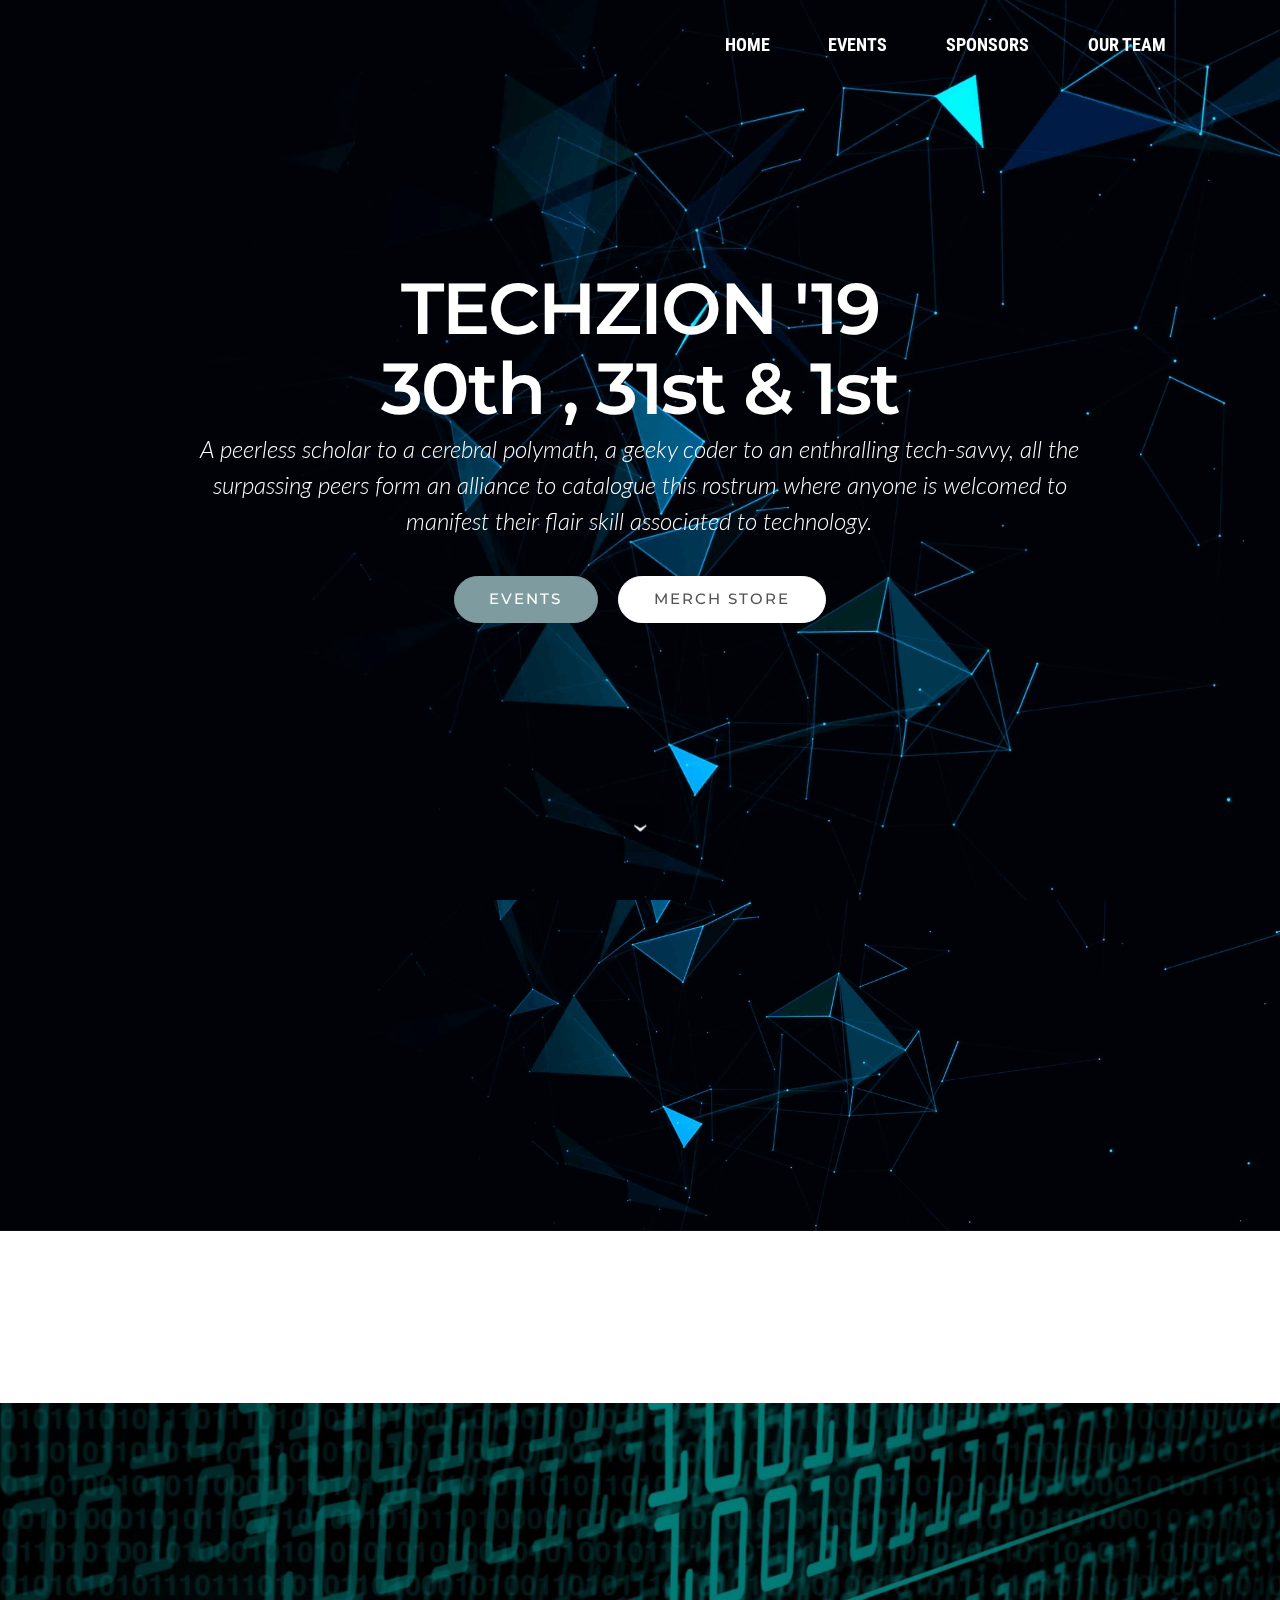
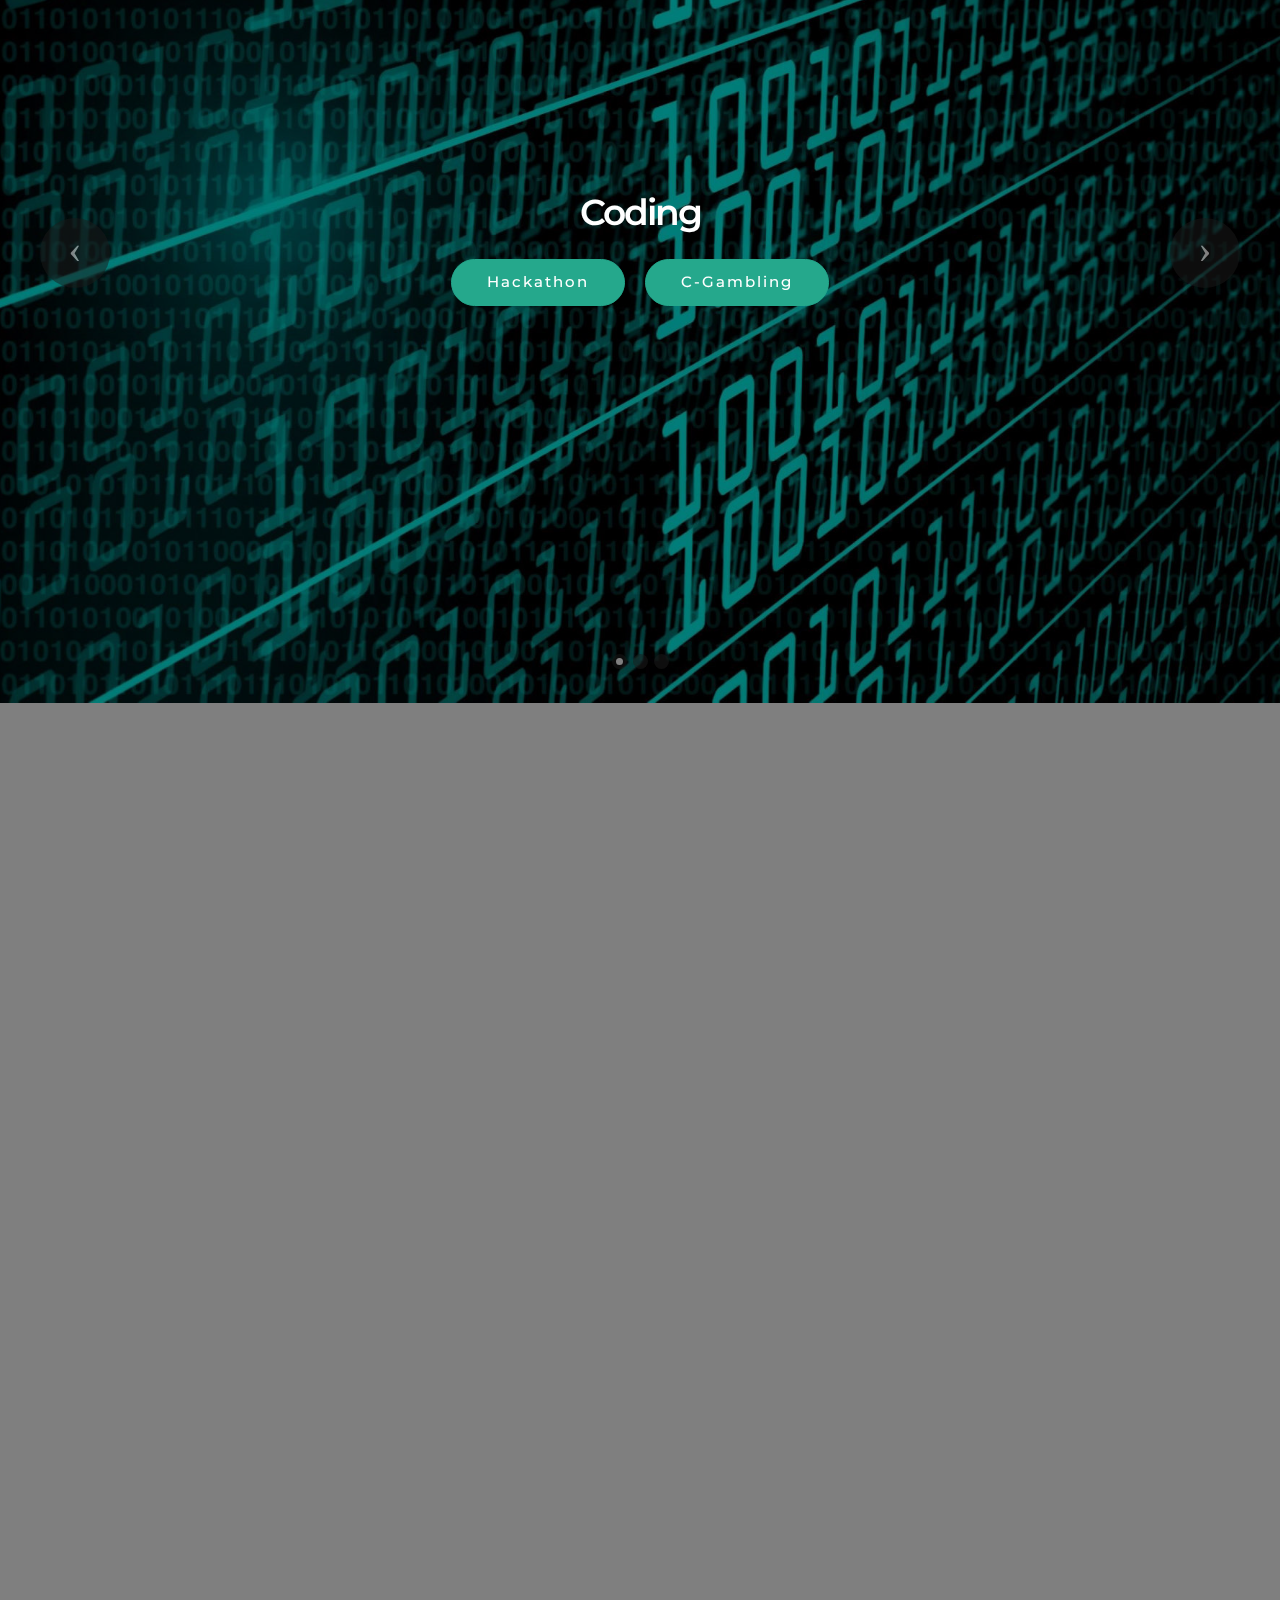
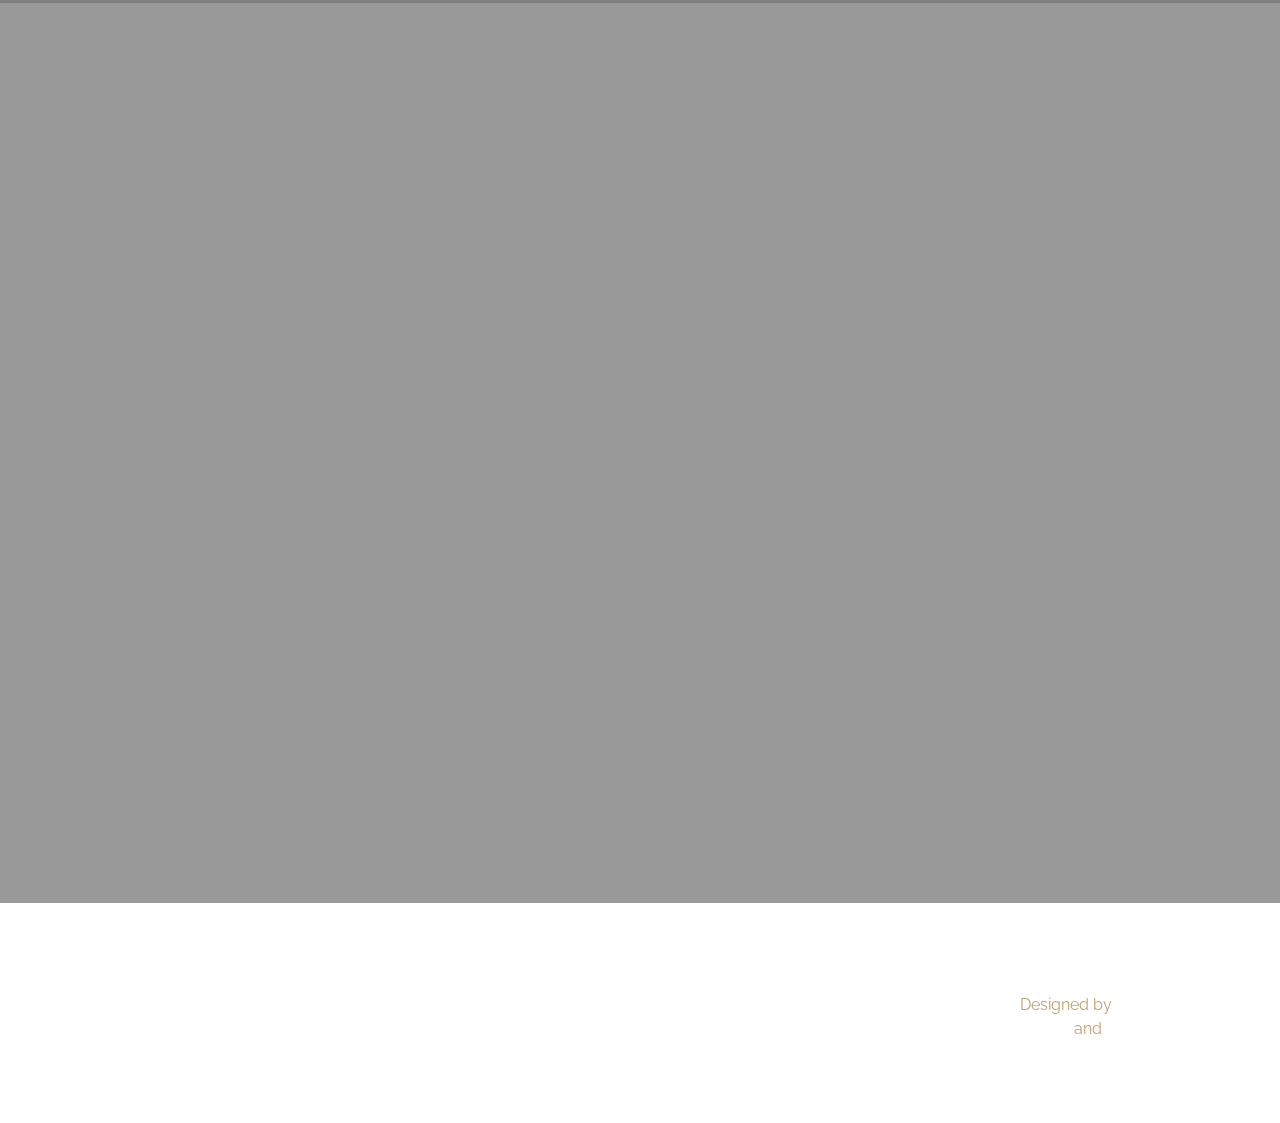
==== commit 884026e1: "kaam kahatm" ====
--- a/index.html
+++ b/index.html
@@ -47,7 +47,10 @@
 
                     <ul class="nav-dropdown collapse pull-xs-right nav navbar-nav navbar-toggleable-sm" id="exCollapsingNavbar">
                         <li class="nav-item dropdown"><a class="nav-link link" href="index.html#header1-2">HOME</a></li>
-                        <li class="nav-item"><a class="nav-link link" href="index.html#features4-a">EVENTS</a></li></li></ul>
+                        <li class="nav-item"><a class="nav-link link" href="index.html#features4-a">EVENTS</a></li>
+                        <li class="nav-item"><a class="nav-link link" href="sponsors.html">SPONSORS</a></li>
+                        <li class="nav-item"><a class="nav-link link" href="team.html">OUR TEAM</a></li>
+                    </ul>
                     <button hidden="" class="navbar-toggler navbar-close" type="button" data-toggle="collapse" data-target="#exCollapsingNavbar">
                         <div class="close-icon"></div>
                     </button>
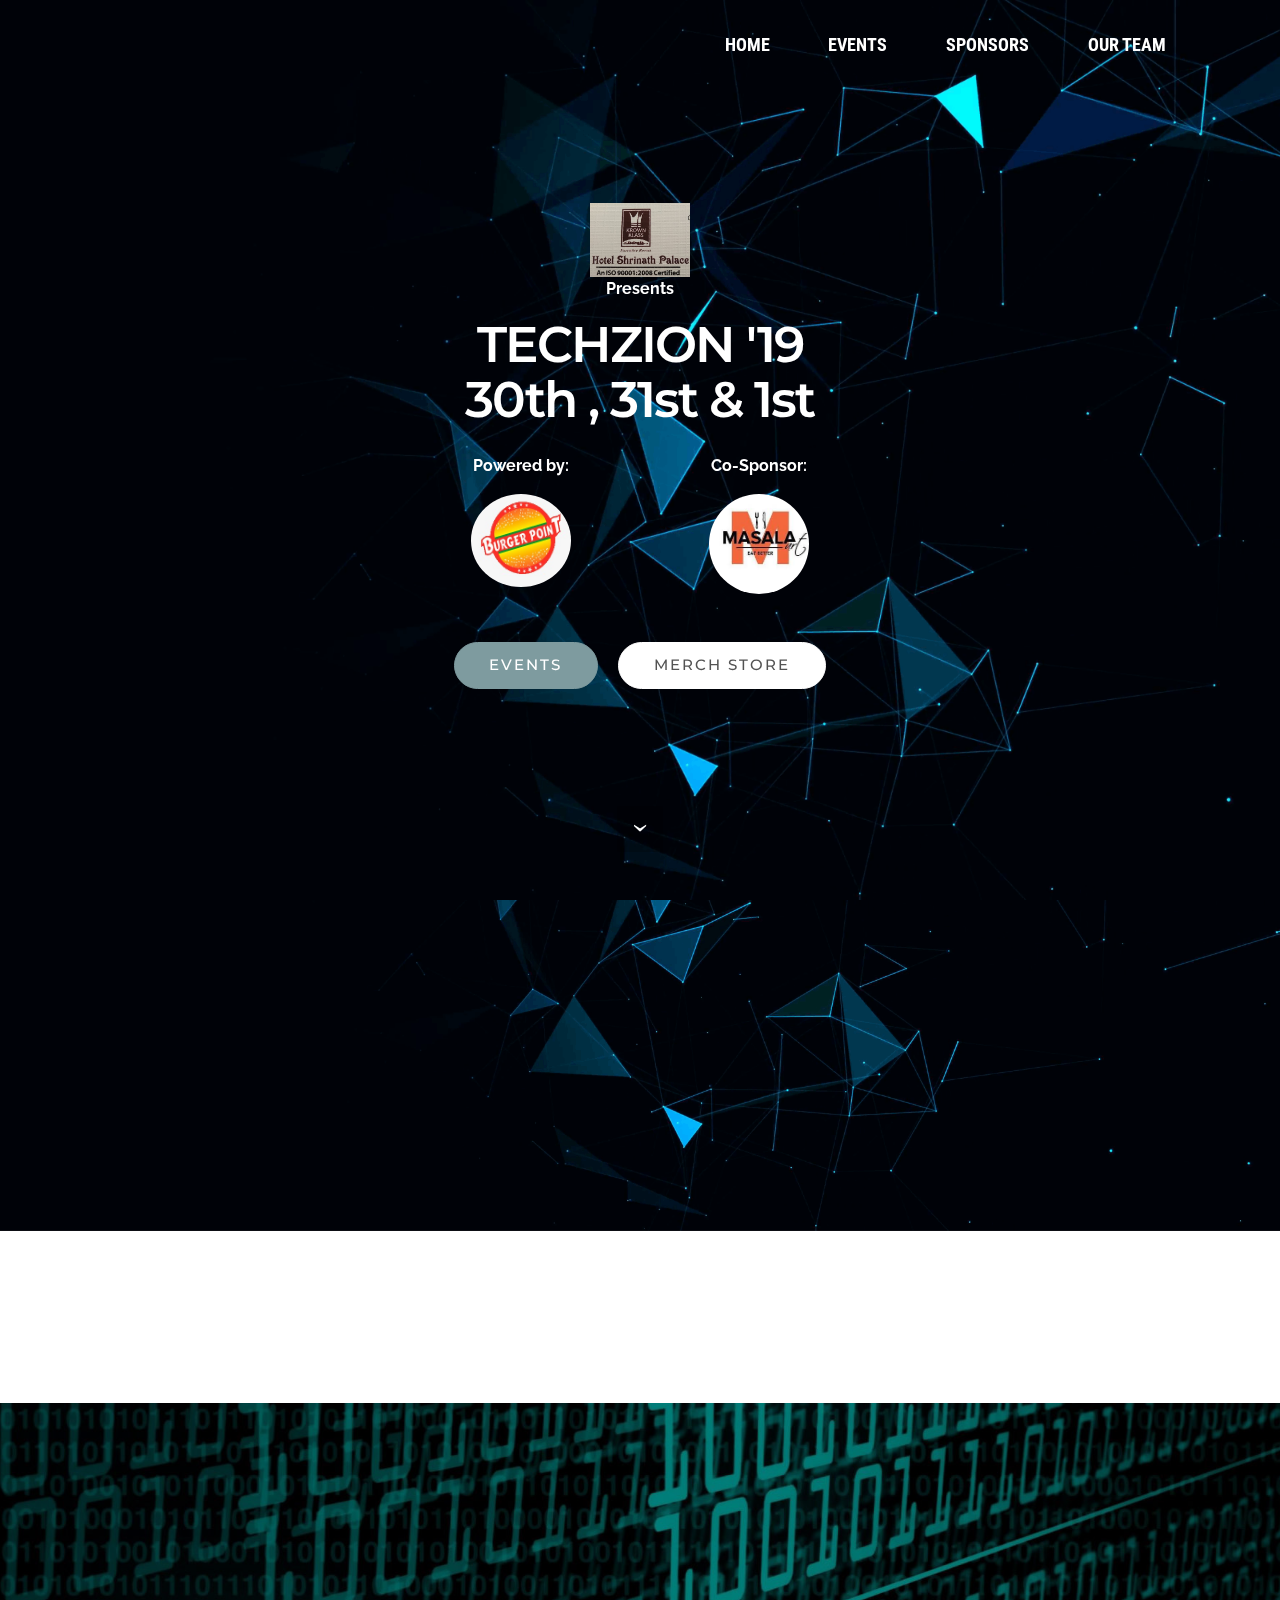
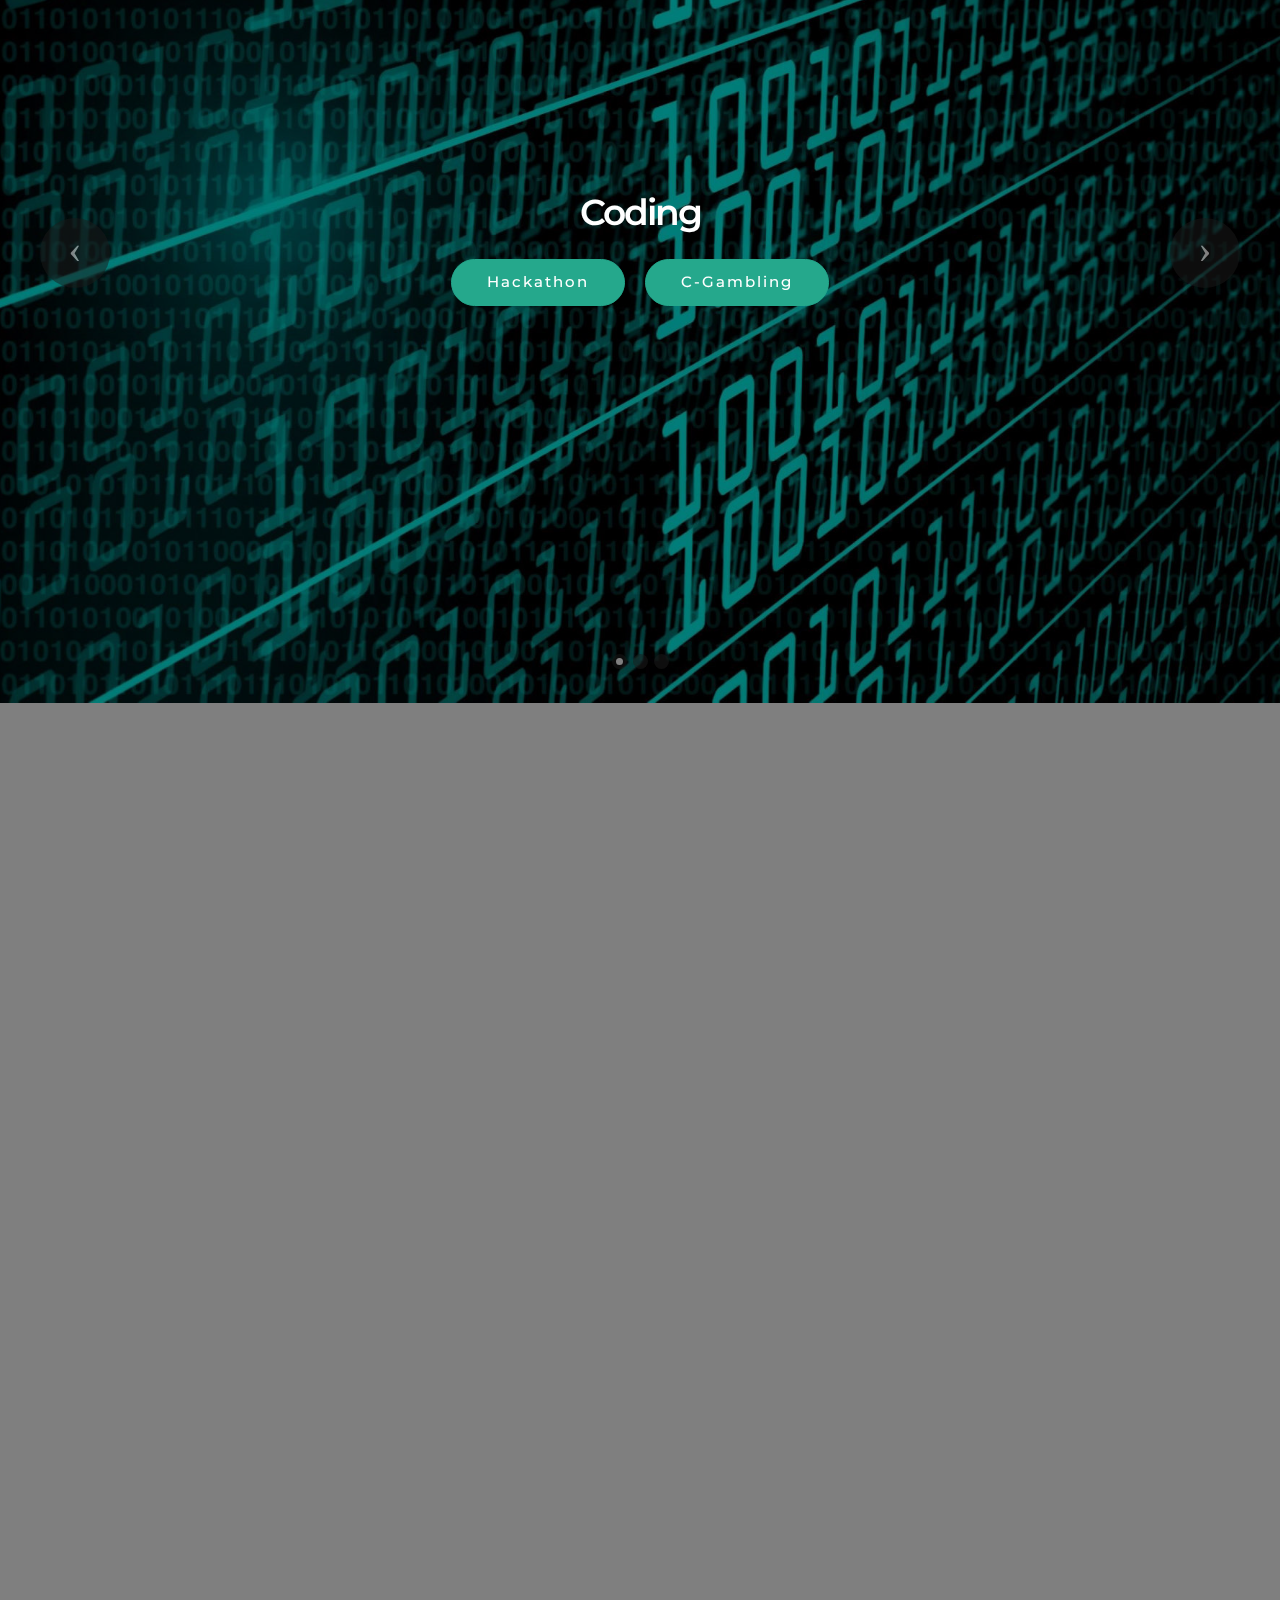
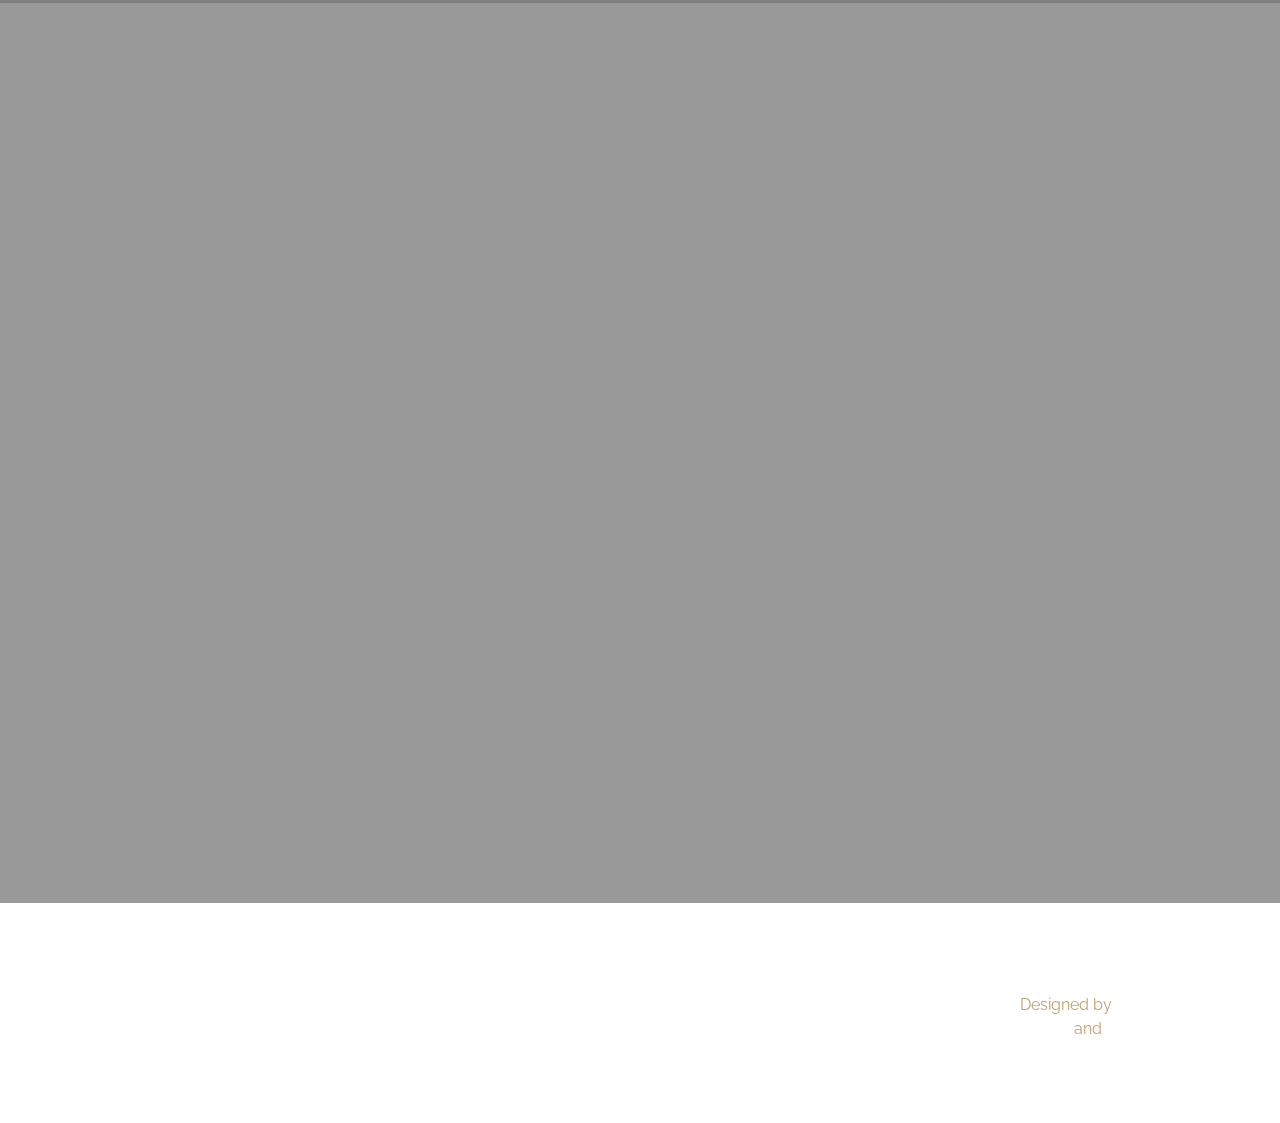
==== commit 4aed3178: "added sponsors" ====
--- a/index.html
+++ b/index.html
@@ -73,8 +73,14 @@
             <div class="row">
                 <div class="mbr-section col-md-10 col-md-offset-1 text-xs-center">
 
-                    <h1 class="mbr-section-title display-1">TECHZION '19<br>30th , 31st &amp; 1st</h1>
-                    <p class="mbr-section-lead lead">A peerless scholar to a cerebral polymath, a geeky coder to an enthralling tech-savvy, all the surpassing peers form an alliance to catalogue this rostrum where anyone is welcomed to manifest their flair skill associated to technology.</p>
+                    <img src="assets/images/sponsor/srinath.jpeg" style="width:100px;"><br><p style="color: white;"><strong>Presents</strong></p>
+                    <h1 class="mbr-section-title display-1" style="font-size: 50px;">TECHZION '19<br>30th , 31st &amp; 1st</h1> 
+                    <div class="row">
+                    <div class="col-lg-3"></div>
+                    <div class="col-lg-3"><p style="color: white;"><strong>Powered by:</strong></p><img src="assets/images/sponsor/bp.jpeg" style="width:100px; border-radius:50% 50%;"></div>
+                    <div class="col-lg-3"><p style="color: white;"><strong>Co-Sponsor:</strong></p><img src="assets/images/sponsor/masala.jpeg" style="width:100px; border-radius:50% 50%;"></div>
+                    <div class="col-lg-3"></div>
+                   </div><br><br>
                     <div class="mbr-section-btn"><a class="btn btn-lg btn-info" href="index.html#features4-a">EVENTS</a> <a class="btn btn-lg btn-white" href="#" target="_blank">MERCH STORE</a> </div>
                 </div>
             </div>
